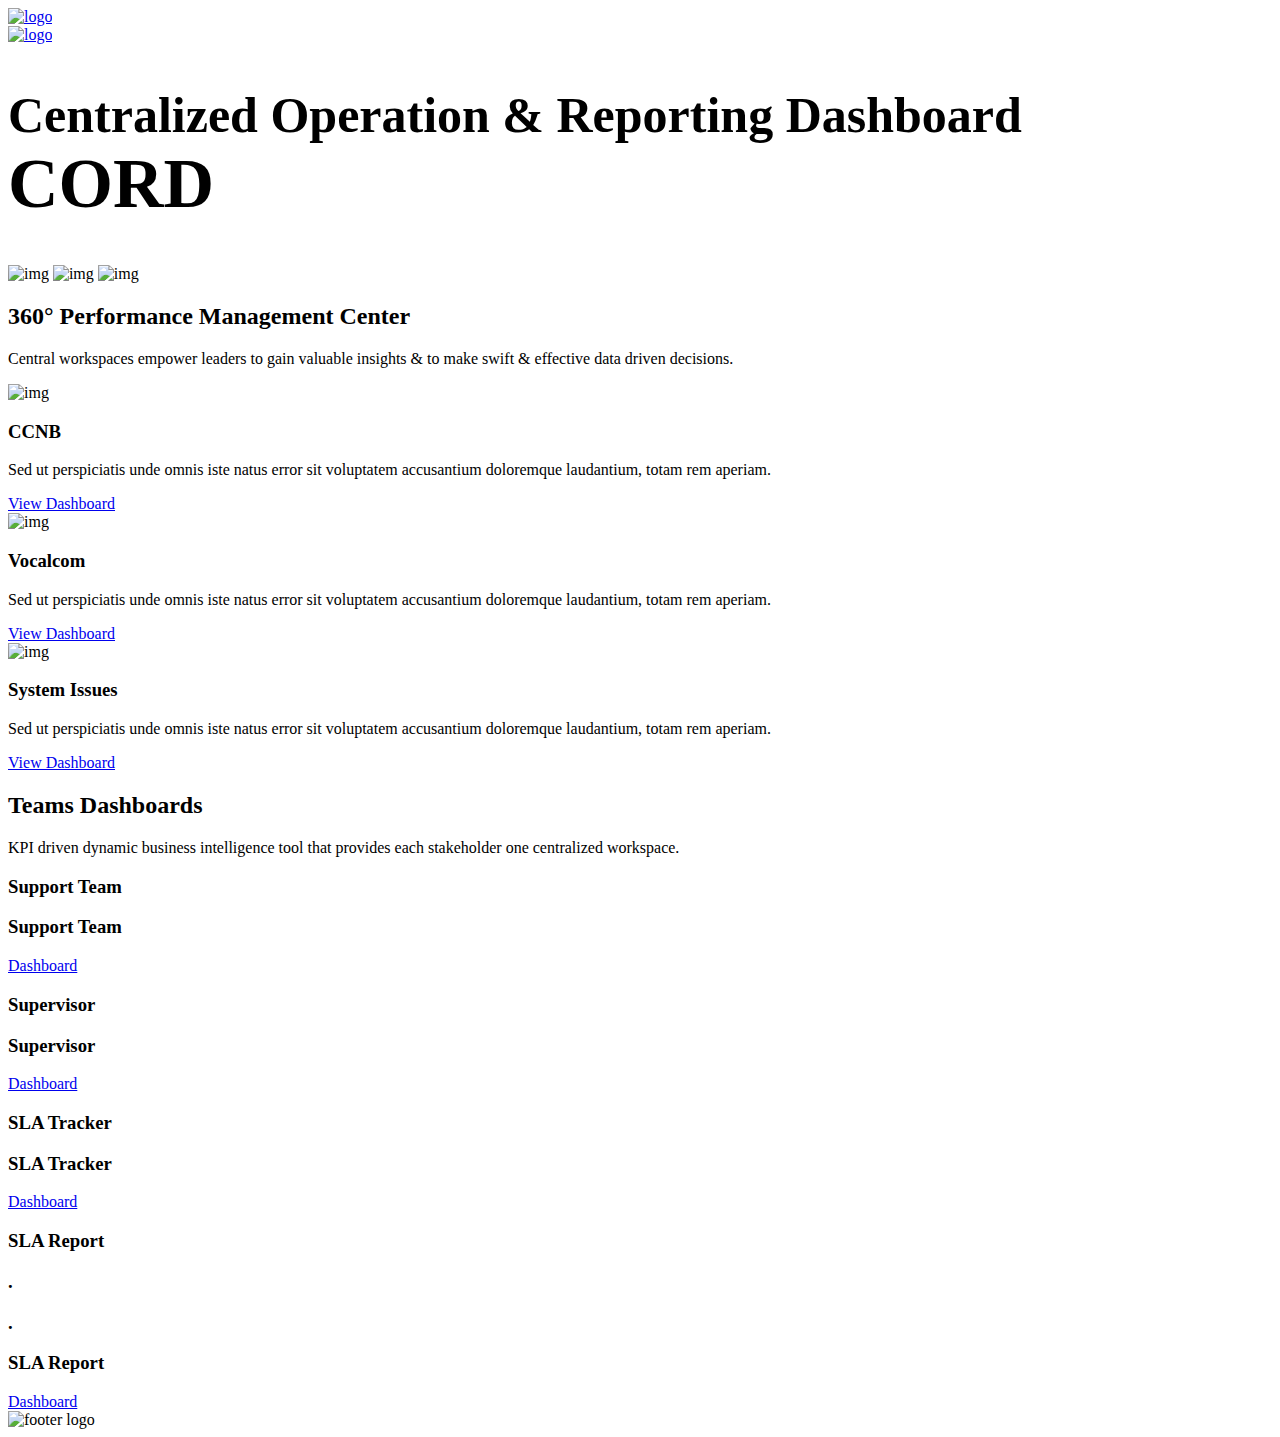
==== index.html @ 7fd16cd0 "Add files via upload" ====
<!DOCTYPE html>
<html lang="zxx">

<head>
	<meta charset="UTF-8">
	<title>Automated Reporting & Centralization</title>
	<!-- =================== META =================== -->
	<meta name="keywords" content="">
	<meta name="description" content="">
	<meta name="format-detection" content="telephone=no">
	<meta name="viewport" content="width=device-width, initial-scale=1, shrink-to-fit=no">
	<link rel="shortcut icon" href="assets/img/favicon.png">
	<!-- =================== STYLE =================== -->
	<link rel="stylesheet" href="assets/css/slick.min.css">
	<link rel="stylesheet" href="assets/css/bootstrap-grid.css">
	<link rel="stylesheet" href="assets/css/font-awesome.min.css">
	<link rel="stylesheet" href="assets/css/style.css">
</head>

<body id="home">
	<!--================ PRELOADER ================-->
	<div class="preloader-cover">
		<div id="cube-loader">
			<div class="caption">
				<div class="cube-loader">
					<div class="cube loader-1"></div>
					<div class="cube loader-2"></div>
					<div class="cube loader-4"></div>
					<div class="cube loader-3"></div>
				</div>
			</div>
		</div>
	</div>
	<!--============== PRELOADER END ==============-->

	<!-- ================= HEADER ================= -->
	<header class="header">
		<div>
			<div class="container">
				<div class="header-logo">
					<a href="index.html" class="logo"><img src="assets/img/taqa.png" alt="logo"></a>
				</div>
				<div class ="header-logo1">
					<a href="index.html" class="logo"><img src="assets/img/addcw.png" alt="logo"></a>
				</div>
			</div>
		</div>
	</header>
	<!-- =============== HEADER END =============== -->

	<!-- ============ S-CROSSFIT-SLIDER ============ -->
	<section class="s-crossfit-slider">
		<div class="crossfit-slider">
			<div class="crossfit-slide">
				<div class="crossfit-slider-effect effect-1">
					<div data-hover-only="true" class="scene">
						<span class="scene-item" data-depth="0.2" style="background-image: url(assets/img/effect-1.svg);"></span>
					</div>
				</div>
				<div class="crossfit-slider-effect effect-2">
					<div data-hover-only="true" class="scene">
						<span class="scene-item" data-depth="0.4" style="background-image: url(assets/img/effect-2.svg);"></span>
					</div>
				</div>
				<div class="crossfit-slide-bg">
					<video autoplay muted loop id="myVideo" style="position: absolute; display: block; overflow: hidden; height: auto; width: auto; z-index: 20; opacity: 1; visibility: inherit; background-size:cover; min-width:100%; min-height:100%;" >
  					<source src="assets/img/taqalarge.mp4" type="video/mp4">
					</video>
				</div>
				<div class="container">
					<div class="crossfit-slide-cover">
						<h2 class="title" style="font-size:50px;"></span>Centralized Operation & Reporting Dashboard<div style="font-size:70px;"><span>CORD</span></div></h2>
					</div>
				</div>

		</div>
	</section>
	<!-- ========== S-CROSSFIT-SLIDER END ========== -->

	<!-- ================ S-CROSSFIT ================ -->
	<section class="s-crossfit">
		<div class="container">
			<img src="assets/img/placeholder-all.png" data-src="assets/img/group-circle-2.svg" alt="img" class="crossfit-icon-1 rx-lazy">
			<img src="assets/img/placeholder-all.png" data-src="assets/img/line-red-1.svg" alt="img" class="crossfit-icon-2 rx-lazy">
			<img src="assets/img/placeholder-all.png" data-src="assets/img/tringle-about-top.svg" alt="img" class="crossfit-icon-3 rx-lazy">
			<h2 class="title-decor">360° Performance Management <span>Center</span></h2>
			<p class="slogan">Central workspaces empower leaders to gain valuable insights & to make swift & effective data driven decisions.</p>
			<div class="row">
				<div class="col-md-4 crossfit-col">
					<div class="crossfit-item">
						<img class="rx-lazy" style="width:40%;" src="assets/img/placeholder-all.png" data-src="assets/img/oracle.png" alt="img">
						<h3>CCNB</h3>
						<p>Sed ut perspiciatis unde omnis iste natus error sit voluptatem accusantium doloremque laudantium, totam rem aperiam.</p>
						<a class="btn" href="CcnbDashboard.html">View Dashboard</a>
					</div>
				</div>
				<div class="col-md-4 crossfit-col">
					<div class="crossfit-item">
						<img class="rx-lazy" style="width:35%;" src="assets/img/placeholder-all.png" data-src="assets/img/vocalcom.png" alt="img">
						<h3>Vocalcom</h3>
						<p>Sed ut perspiciatis unde omnis iste natus error sit voluptatem accusantium doloremque laudantium, totam rem aperiam.</p>
						<a class="btn" href="https://vcl-web.vocalcom.local/hermes_net_v5/Supervision/Login.aspx?Id_Admin=1&Culture_inf=en-US&Oid_User=PopVcCYK&Oid_Company=LAtEnAoK&Oid_Site=LAtEnAoK&Ws_Admin=https://vcl-0.%20web.vocalcom.local/hermes_net_v5/Admin/Web_Service/">View Dashboard</a>
					</div>
				</div>
				<div class="col-md-4 crossfit-col">
					<div class="crossfit-item">
						<img class="rx-lazy" style="width:30%"; src="assets/img/placeholder-all.png" data-src="assets/img/injazat.png" alt="img">
						<h3>System Issues</h3>
						<p>Sed ut perspiciatis unde omnis iste natus error sit voluptatem accusantium doloremque laudantium, totam rem aperiam.</p>
						<a class="btn" href="SystemIssue.html">View Dashboard</a>
					</div>
				</div>
			</div>

		</div>
	</section>
	<!-- ============== S-CROSSFIT END ============== -->

	<!-- ============== S-OUR-PROGRAMS ============== -->
	<section class="s-our-programs" style="background-image: url(assets/img/bg-programs.jpg);">
		<div class="mask"></div>
		<div class="our-programs-effect" style="background-image: url(assets/img/bg-programs.svg);"></div>
		<div class="container">
			<h2 class="title-decor">Teams <span>Dashboards</span></h2>
			<p class="slogan">KPI driven dynamic business intelligence tool that provides each stakeholder one centralized workspace.</p>
			<div class="row">
				<div class="col-sm-6 col-md-3 program-col">
					<div class="program-item">
						<div class="program-item-front" style="background-image: url(assets/img/support.jpg);">
							<div class="program-item-inner">
								<h3>Support Team</h3>
							</div>
						</div>
						<div class="program-item-back" style="background-image: url(assets/img/Support.jpg);">
							<div class="program-item-inner">
								<h3>Support Team</h3>
								<a href="SupportTeam.html" class="btn">Dashboard</a>
							</div>
						</div>
					</div>
				</div>
				<div class="col-sm-6 col-md-3 program-col">
					<div class="program-item">
						<div class="program-item-front" style="background-image: url(assets/img/Supervisor.jpg);">
							<div class="program-item-inner">
								<h3>Supervisor</h3>
							</div>
						</div>
						<div class="program-item-back" style="background-image: url(assets/img/Supervisor.jpg);">
							<div class="program-item-inner">
								<h3>Supervisor</h3>
								<a href="Supervisor.html" class="btn">Dashboard</a>
							</div>
						</div>
					</div>
				</div>
				<div class="col-sm-6 col-md-3 program-col">
					<div class="program-item">
						<div class="program-item-front" style="background-image: url(assets/img/sla_tracker.jpg);">
							<div class="program-item-inner">
								<h3>SLA Tracker</h3>
							</div>
						</div>
						<div class="program-item-back" style="background-image: url(assets/img/sla_tracker.jpg);">
							<div class="program-item-inner">
								<h3>SLA Tracker</h3>
								<a href="SLA-Tracker.html" class="btn">Dashboard</a>
							</div>
						</div>
					</div>
				</div>
				<div class="col-sm-6 col-md-3 program-col">
					<div class="program-item">
						<div class="program-item-front" style="background-image: url(assets/img/adgov.jpg);">
							<div class="program-item-inner">
								<h3>SLA Report</h3>
							</div>
						</div>
						<div class="program-item-back" style="background-image: url(assets/img/adgov.jpg);">
							<div class="program-item-inner">
								<p>
								<h3>.<p>.<p>SLA Report</h3>
								<a href="SLA-Report.html" class="btn">Dashboard</a>
							</div>
						</div>
					</div>
				</div>
			</div>
		</div>
	</section>
	<!-- ============ S-OUR-PROGRAMS END ============ -->


	<!-- ============ S-CROSSFIT-BANNER ============ -->
	<!--
	<section class="s-crossfit-banner">
		<div class="crossfit-banner-left" style="background-image: url(assets/img/crossmax-2.jpg);"></div>
		<div class="crossfit-banner-right">
			<div class="text-top">open</div>
			<h2>crossmax</h2>
			<div class="text-bottom">free open <a href="program.html">training</a></div>
		</div>
	</section>
-->
	<!-- ========== S-CROSSFIT-BANNER END ========== -->






	<!-- ================== FOOTER ================== -->
	<footer>
	<div>
	<img src="assets/img/footer.png" alt="footer logo">
	<!-- ================ FOOTER END ================ -->

	<!--=================== TO TOP ===================-->
	<a class="to-top" href="#home">
		<i class="fa fa-chevron-up" aria-hidden="true"></i>
	</a>
	</div>
	</footer>
	<!--================= TO TOP END =================-->
	<!--=================== SCRIPT	===================-->
	<script src="assets/js/jquery-2.2.4.min.js"></script>
	<script src="assets/js/slick.min.js"></script>
	<script src="assets/js/rx-lazy.js"></script>
	<script src="assets/js/parallax.min.js"></script>
	<script src="assets/js/scripts.js"></script>
</body>

</html>
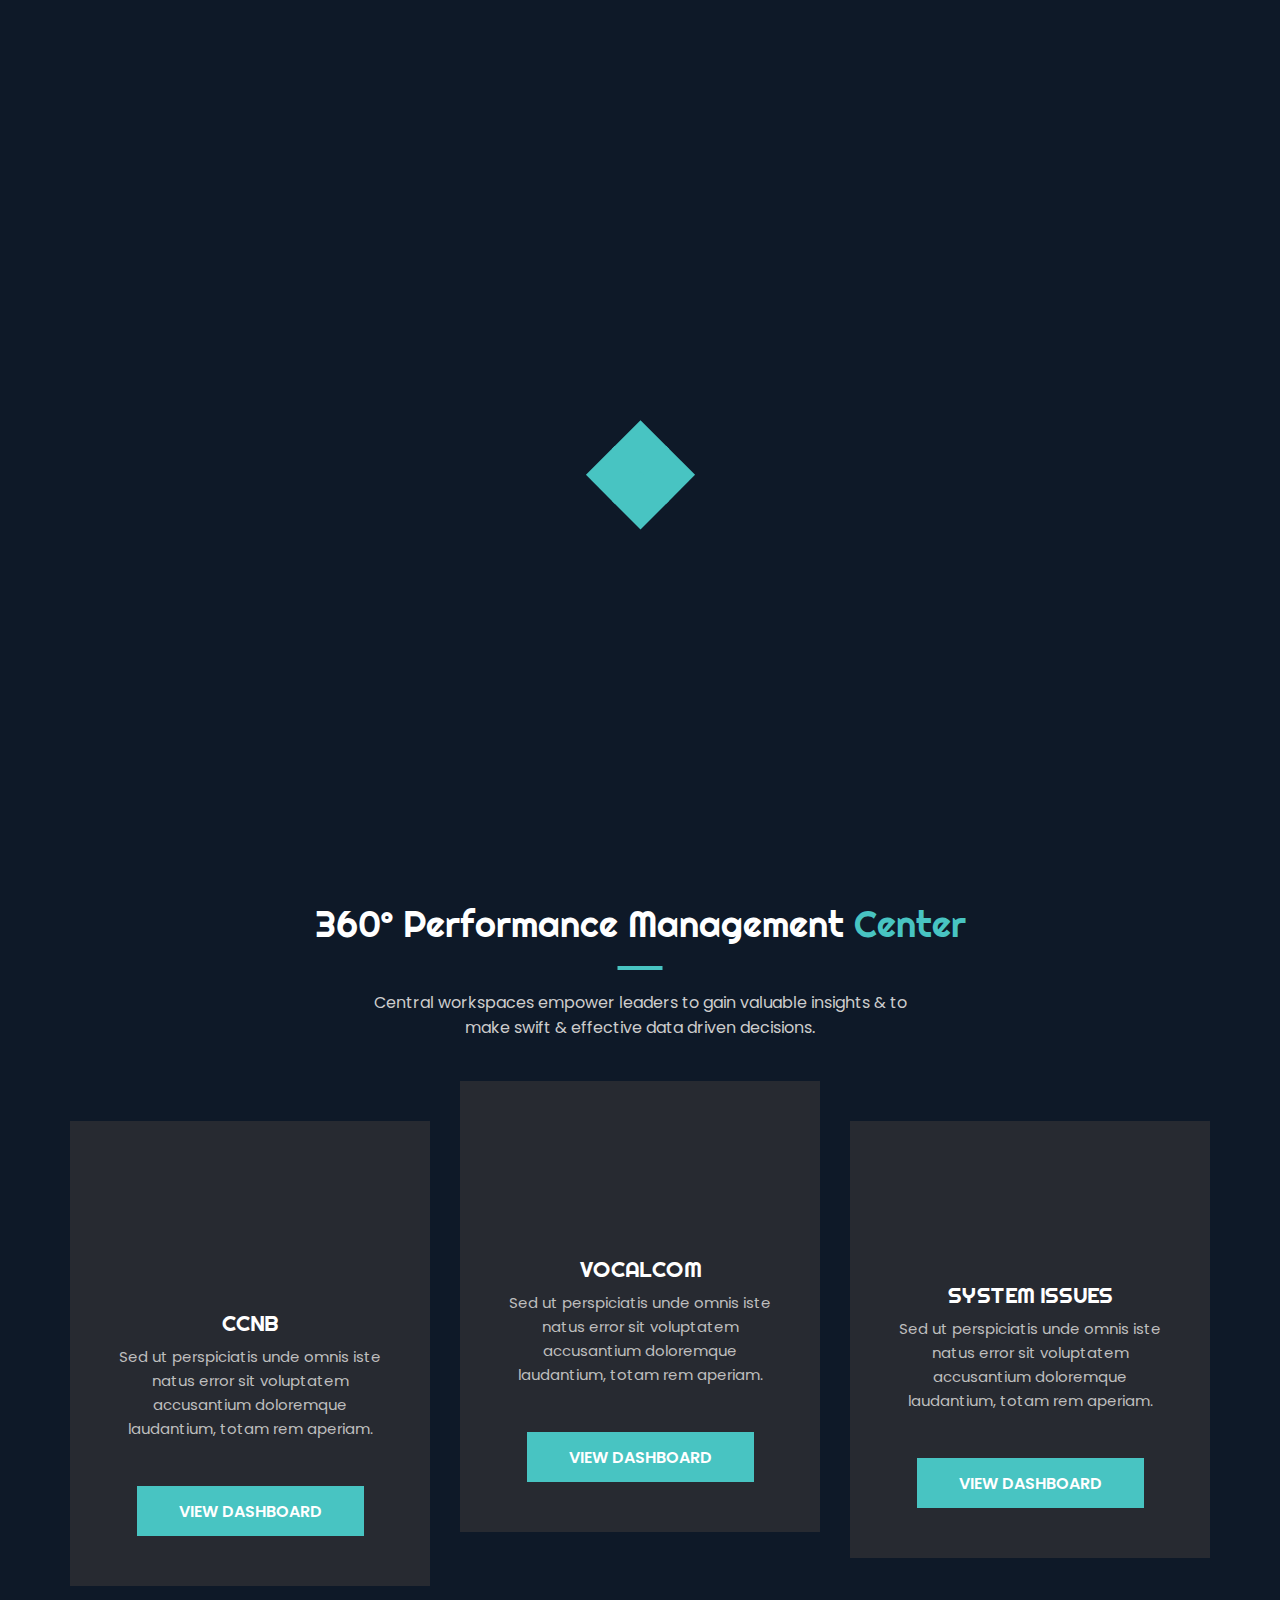
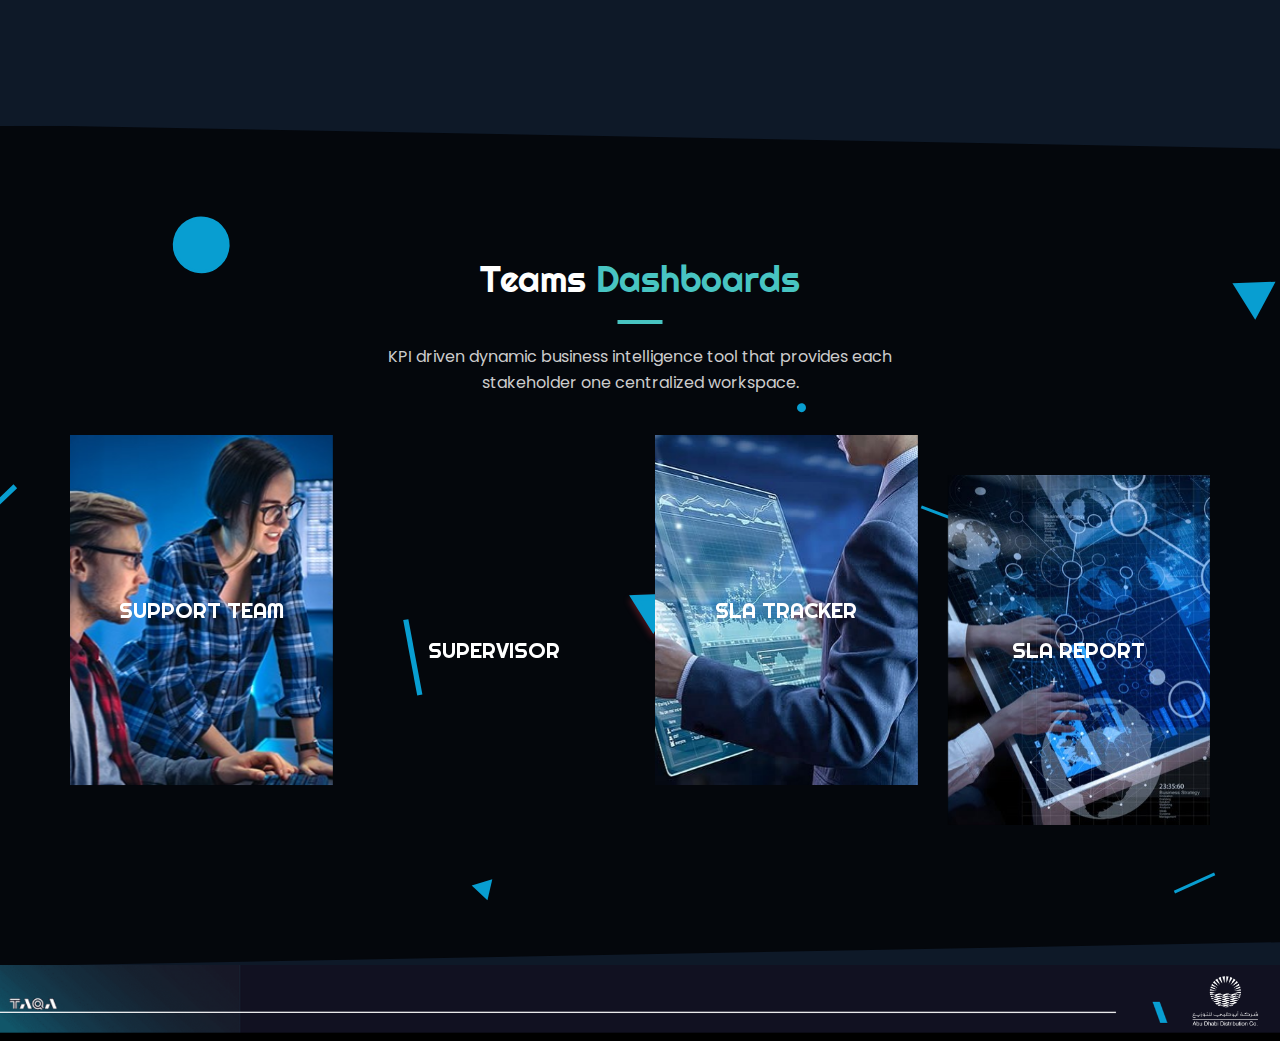
==== commit 6f1425df: "Add files via upload" ====
--- a/index.html
+++ b/index.html
@@ -64,7 +64,7 @@
 				</div>
 				<div class="crossfit-slide-bg">
 					<video autoplay muted loop id="myVideo" style="position: absolute; display: block; overflow: hidden; height: auto; width: auto; z-index: 20; opacity: 1; visibility: inherit; background-size:cover; min-width:100%; min-height:100%;" >
-  					<source src="assets/img/taqalarge.mp4" type="video/mp4">
+  					<source src="https://vod-progressive.akamaized.net/exp=1678746540~acl=%2Fvimeo-prod-skyfire-std-us%2F01%2F2853%2F26%2F664265805%2F3055468352.mp4~hmac=d6cc7998c5f3a683f48f575bb538d89ecae5fdf9896f3114e19737d4cc2f5351/vimeo-prod-skyfire-std-us/01/2853/26/664265805/3055468352.mp4" type="video/mp4">
 					</video>
 				</div>
 				<div class="container">
--- a/assets/css/style.css
+++ b/assets/css/style.css
@@ -0,0 +1,4637 @@
+@charset "UTF-8";
+/*----------------------------------------------------------
+Main Stylesheet
+Theme: Fitmax
+Author: Rovadex
+Version: 1.0
+
+	01) NORMALIZE
+	02) STRUCTURE
+	03) TYPOGRAPHY
+	04) HEADER
+	05) FORMS
+	06) FOOTER
+	07) CONTENT STYLE
+-----------------------------------------------------------*/
+/*----------------------- STRUCTURE -----------------------*/
+/*----------------------- NORMALIZE -----------------------*/
+/*-------------------- RESETE STYLES --------------------*/
+@import url("https://fonts.googleapis.com/css?family=Poppins:300,400,400i,500,600,700&amp;display=swap");
+@import url("https://fonts.googleapis.com/css?family=Righteous&amp;display=swap");
+html, body, div, span, applet, object, iframe, h1, h2, h3, h4, h5, h6, p, blockquote, pre, a, abbr, acronym, address, big, cite, code, del, dfn, em, img, ins, kbd, q, s, samp, small, strike, strong, sub, sup, tt, var, b, u, i, center, dl, dt, dd, ol, ul, li, fieldset, form, label, legend, table, caption, tbody, tfoot, thead, tr, th, td, article, aside, canvas, details, embed, figure, figcaption, footer, header, hgroup, menu, nav, output, ruby, section, summary, time, mark, audio, video {
+  margin: 0;
+  padding: 0;
+  border: 0;
+  font-size: 100%;
+  vertical-align: baseline; }
+
+html {
+  line-height: 1; }
+
+ol, ul {
+  list-style: none; }
+
+table {
+  border-collapse: collapse;
+  border-spacing: 0; }
+
+th, td {
+  text-align: left;
+  font-weight: normal;
+  vertical-align: middle; }
+
+a img {
+  border: none; }
+
+article, aside, details, figcaption, figure, footer, header, hgroup, main, menu, nav, section, summary {
+  display: block; }
+
+strong, b {
+  font-weight: bold; }
+
+html {
+  -webkit-text-size-adjust: 100%;
+  -ms-text-size-adjust: 100%; }
+
+* {
+  box-sizing: border-box;
+  outline: none !important;
+  -webkit-tap-highlight-color: rgba(0, 0, 0, 0); }
+
+*:before, *:after {
+  box-sizing: border-box; }
+
+/*----------------------- TYPOGRAPHY -----------------------*/
+/*-------------------- FONTS --------------------*/
+/*-------------------- DEFAULT STYLES --------------------*/
+*::selection {
+  background: rgba(0, 0, 0, 0.3);
+  color: #fff; }
+
+body {
+  color: #fff;
+  line-height: 1.6;
+  font-size: 16px;
+  font-family: "Poppins", sans-serif;
+  min-width: 320px;
+  position: relative;
+  overflow-x: hidden;
+  color: #fff;
+  background-color: #0e1928;
+  font-weight: 400; }
+  @media (max-width: 1199px) {
+    body {
+      font-size: 14px; } }
+  body.page-loaded.no-scroll {
+    overflow: hidden; }
+
+.page-fitness {
+  color: #959595;
+  background-color: #fff; }
+  .page-fitness .title-decor {
+    color: #000;
+    padding-bottom: 12px; }
+    .page-fitness .title-decor span {
+      display: block;
+      margin-top: -3px; }
+  .page-fitness .slogan {
+    color: #8c8c8c; }
+
+.container {
+  position: relative; }
+
+img {
+  max-width: 100%; }
+
+a {
+  color: #fff;
+  text-decoration: none;
+  transition: .25s ease-in; }
+  a:hover {
+    color: #48c4c2; }
+
+h1, h2, h3, h4, h5, h6 {
+  font-family: "Righteous", sans-serif;
+  line-height: 1.4;
+  font-weight: 400; }
+
+h1 {
+  font-size: 46px; }
+  @media (max-width: 1199px) {
+    h1 {
+      font-size: 32px; } }
+
+h2 {
+  font-size: 36px; }
+  @media (max-width: 1199px) {
+    h2 {
+      font-size: 30px; } }
+
+h3 {
+  font-size: 24px; }
+  @media (max-width: 1366px) {
+    h3 {
+      font-size: 22px; } }
+  @media (max-width: 1199px) {
+    h3 {
+      font-size: 20px; } }
+
+h4 {
+  font-size: 18px; }
+
+h5 {
+  font-size: 16px; }
+
+h6 {
+  font-size: 14px; }
+
+.title-decor {
+  position: relative;
+  text-align: center;
+  padding-bottom: 20px;
+  margin-bottom: 20px; }
+  .title-decor span {
+    color: #48c4c2; }
+  .title-decor:before {
+    content: '';
+    position: absolute;
+    bottom: 0;
+    left: 50%;
+    transform: translateX(-50%);
+    width: 45px;
+    height: 4px;
+    background-color: #48c4c2; }
+
+.slogan {
+  text-align: center;
+  max-width: 560px;
+  margin: 0 auto 40px;
+  color: #ccc; }
+
+.section-title-bg {
+  color: #f7f7f7;
+  font-size: 288px;
+  text-transform: uppercase;
+  line-height: .8;
+  position: absolute;
+  left: 50%;
+  max-width: 100%;
+  top: 0;
+  transform: translateX(-50%);
+  font-weight: 700;
+  overflow: hidden;
+  white-space: nowrap;
+  font-family: "Righteous", sans-serif;
+  text-align: center;
+  pointer-events: none; }
+
+/*-------------------- RX Lazy Load Script ------------------------*/
+.rx-lazy_item {
+  opacity: 1;
+  transition: opacity 700ms ease-in-out; }
+
+.rx-lazy_hidden {
+  visibility: hidden;
+  opacity: 0; }
+
+/*------------------------- HEADER -------------------------*/
+/*-------------------- PRELOADER --------------------*/
+body {
+  overflow: hidden; }
+
+body.page-loaded {
+  overflow: auto;
+  overflow-x: hidden; }
+  body.page-loaded .preloader-cover {
+    transition: 0.8s cubic-bezier(0.65, 0.05, 0.36, 1) 0.3s;
+    opacity: 0;
+    pointer-events: none; }
+
+.preloader-cover {
+  z-index: 9999999;
+  position: fixed;
+  top: 0;
+  left: 0;
+  width: 100%;
+  height: 100%;
+  background-color: #0e1928;
+  opacity: 1; }
+
+#cube-loader {
+  align-items: center;
+  display: flex;
+  height: 100%;
+  width: 100%;
+  position: fixed; }
+
+#cube-loader .caption {
+  margin: 0 auto; }
+
+#cube-loader .cube-loader {
+  width: 73px;
+  height: 73px;
+  margin: 0 auto;
+  margin-top: 49px;
+  position: relative;
+  transform: rotateZ(45deg); }
+
+#cube-loader .cube-loader .cube {
+  position: relative;
+  transform: rotateZ(45deg);
+  width: 50%;
+  height: 50%;
+  float: left;
+  transform: scale(1.1); }
+
+#cube-loader .cube-loader .cube:before {
+  content: "";
+  position: absolute;
+  top: 0;
+  left: 0;
+  width: 100%;
+  height: 100%;
+  background-color: #48c4c2;
+  animation: cube-loader 2.76s infinite linear both;
+  transform-origin: 100% 100%; }
+
+#cube-loader .cube-loader .loader-2 {
+  transform: scale(1.1) rotateZ(90deg); }
+
+#cube-loader .cube-loader .loader-3 {
+  transform: scale(1.1) rotateZ(180deg); }
+
+#cube-loader .cube-loader .loader-4 {
+  transform: scale(1.1) rotateZ(270deg); }
+
+#cube-loader .cube-loader .loader-2:before {
+  animation-delay: 0.35s; }
+
+#cube-loader .cube-loader .loader-3:before {
+  animation-delay: 0.69s; }
+
+#cube-loader .cube-loader .loader-4:before {
+  animation-delay: 1.04s; }
+
+.website-loading {
+  overflow-y: scroll; }
+  .website-loading .site {
+    overflow: hidden;
+    height: 1vh; }
+
+@keyframes cube-loader {
+  0%, 10% {
+    transform: perspective(136px) rotateX(-180deg);
+    opacity: 0; }
+  25%, 75% {
+    transform: perspective(136px) rotateX(0deg);
+    opacity: 1; }
+  90%, 100% {
+    transform: perspective(136px) rotateY(180deg);
+    opacity: 0; } }
+/*-------------------- MENU --------------------*/
+header {
+  min-height: 50px;
+  position: relative;
+  width: 100%;
+  z-index: 5; }
+
+.nav-menu {
+  width: 100%;
+  padding: 60px 0 30px;
+  height: 100vh;
+  left: -100%;
+  opacity: 0;
+  top: 0;
+  z-index: 3;
+  background-color: #0e1928;
+  position: absolute;
+  transition: 0.3s cubic-bezier(0.215, 0.61, 0.355, 1); }
+  .nav-menu.active {
+    left: 0;
+    opacity: 1;
+    transition-delay: .2s; }
+
+header:before {
+  content: '';
+  position: absolute;
+  top: 0;
+  left: -100%;
+  width: 100%;
+  height: 100vh;
+  background-color: #48c4c2;
+  transition: none;
+  z-index: 1; }
+header:after {
+  content: '';
+  position: absolute;
+  top: 0;
+  left: -100%;
+  width: 100%;
+  height: 100vh;
+  background-color: #65141b;
+  transition: none;
+  z-index: 2; }
+
+.no-scroll header:before {
+  left: 0;
+  transition: 0.2s cubic-bezier(0.215, 0.61, 0.355, 1); }
+.no-scroll header:after {
+  left: 0;
+  transition: 0.2s cubic-bezier(0.215, 0.61, 0.355, 1) 0.1s; }
+
+.nav-list > li {
+  border: none; }
+  .nav-list > li > a {
+    font-size: 14px;
+    line-height: 30px;
+    padding: 0 15px; }
+
+.nav-list {
+  overflow: hidden;
+  overflow-y: auto;
+  max-height: 100%; }
+  .nav-list li {
+    display: block;
+    position: relative; }
+    .nav-list li a {
+      position: relative;
+      text-transform: uppercase;
+      text-decoration: none;
+      display: flex;
+      justify-content: space-between;
+      align-items: center;
+      font-family: "Righteous", sans-serif;
+      transition: all 0.3s ease;
+      color: #fff; }
+      .nav-list li a:hover {
+        color: #48c4c2; }
+      .nav-list li a i {
+        margin-left: 5px; }
+    .nav-list li.menu-active a {
+      color: #48c4c2; }
+      .nav-list li.menu-active a i {
+        color: #48c4c2; }
+    .nav-list li.dropdown ul {
+      min-width: 100%;
+      background: #272a31;
+      box-shadow: 0px 0px 10px rgba(0, 0, 0, 0.15);
+      display: none;
+      padding-top: 8px;
+      padding-bottom: 8px;
+      padding-left: 0 !important;
+      padding-right: 0 !important; }
+      .nav-list li.dropdown ul li {
+        text-align: left; }
+        .nav-list li.dropdown ul li a {
+          font-size: 12px;
+          padding: 5px 15px 5px 25px; }
+          .nav-list li.dropdown ul li a:hover {
+            color: #48c4c2; }
+        .nav-list li.dropdown ul li.active a {
+          color: #48c4c2; }
+
+@media (min-width: 768px) {
+  .nav-menu {
+    margin-top: 0;
+    display: block !important;
+    width: auto !important;
+    position: relative;
+    left: auto;
+    top: auto;
+    background-color: transparent;
+    z-index: 0;
+    height: auto;
+    opacity: 1;
+    padding: 0; }
+
+  .nav-list {
+    display: flex;
+    align-items: center;
+    justify-content: center;
+    overflow: visible;
+    max-height: none; }
+    .nav-list > li {
+      border-right: 1px solid #474747; }
+      .nav-list > li:last-child {
+        border: none; }
+      .nav-list > li > a {
+        padding: 0 17px;
+        line-height: 18px; }
+      .nav-list > li.dropdown ul {
+        display: block !important;
+        left: 0;
+        position: absolute;
+        top: 100%;
+        margin-top: 24px;
+        min-width: 200px;
+        transition: all 0.3s ease-in;
+        opacity: 0;
+        pointer-events: none;
+        transform: translateY(30px); }
+        .nav-list > li.dropdown ul li a {
+          padding: 5px 15px; }
+      .nav-list > li.dropdown.active ul {
+        pointer-events: auto;
+        transition-timing-function: ease-out;
+        opacity: 1;
+        transform: translateY(0px); } }
+.nav-btn {
+  display: block;
+  height: 50px;
+  position: absolute;
+  right: 0;
+  top: 0;
+  width: 60px;
+  padding: 10px 15px;
+  display: block;
+  z-index: 4;
+  overflow: hidden; }
+  .nav-btn span {
+    background-color: #fff;
+    height: 2px;
+    width: 100%;
+    display: block;
+    margin: 6px 0;
+    position: relative;
+    transition: all 0.4s ease, visibility 0.1s ease; }
+
+@media (min-width: 768px) {
+  .nav-btn {
+    display: none; } }
+.nav-btn:hover span:nth-child(2) {
+  margin-left: -8px; }
+
+.nav-btn.active span {
+  height: 2px;
+  transform-origin: 0; }
+
+.nav-btn.active span:first-child {
+  top: -3px;
+  right: -6px;
+  transform: rotate(45deg); }
+
+.nav-btn.active span:last-child {
+  right: -6px;
+  top: 2px;
+  transform: rotate(-45deg); }
+
+.nav-btn.active span:nth-child(2) {
+  visibility: hidden; }
+
+.header-menu {
+  padding-bottom: 24px; }
+
+.header-logo {
+  float: left;
+  border-top: none;
+  padding: 40px 0 0;
+}
+
+.header-logo1 {
+  text-align: right;
+  padding: 5px 0 0;
+  }
+
+/*-------------------- TOP PANEL --------------------*/
+.top-panel {
+  padding: 5px 0; }
+  .top-panel .container {
+    display: flex;
+    justify-content: space-between;
+    align-items: center; }
+
+.header-right,
+.header-left {
+  width: calc(50% - 15px); }
+
+.header-right {
+  display: flex;
+  align-items: center;
+  justify-content: flex-end; }
+  .header-right .search-form {
+    margin-right: 38px;
+    position: relative;
+    display: flex;
+    justify-content: flex-end; }
+    .header-right .search-form__field {
+      padding-right: 0;
+      padding-left: 10px;
+      width: 60px;
+      height: 40px;
+      border: none;
+      border-bottom: 1px solid #48c4c2;
+      background-color: transparent;
+      border-color: transparent;
+      font-family: 'Righteous';
+      color: #fff;
+      transition: .4s ease;
+      position: absolute;
+      z-index: 1;
+      right: 40px;
+      font-size: 12px;
+      background-color: #0e1928; }
+      .header-right .search-form__field:focus {
+        width: 270px;
+        border-color: transparent;
+        border-bottom-color: #48c4c2; }
+    .header-right .search-form__submit {
+      padding: 5px;
+      font-size: 14px;
+      width: 40px;
+      height: 40px;
+      background-color: transparent;
+      color: #48c4c2;
+      position: relative;
+      z-index: 2;
+      border: none; }
+      .header-right .search-form__submit:hover {
+        background-color: #48c4c2;
+        color: #fff; }
+
+.header-cont {
+  display: flex;
+  align-items: center; }
+  .header-cont li {
+    display: flex;
+    align-items: center;
+    margin-right: 47px;
+    font-size: 12px;
+    font-family: "Righteous", sans-serif; }
+    .header-cont li:last-child {
+      margin-right: 0; }
+    .header-cont li i {
+      margin-right: 15px;
+      font-size: 14px;
+      color: #48c4c2; }
+
+/*--------------------- HEADER-FITNESS ---------------------*/
+.header-fitness {
+  background-color: #000; }
+  .header-fitness .top-panel {
+    padding: 10px 0; }
+    .header-fitness .top-panel .container {
+      display: block; }
+  .header-fitness .top-panel-row > div {
+    display: flex;
+    align-items: center; }
+  .header-fitness .top-panel-row .header-cont {
+    color: #9f9f9f; }
+    .header-fitness .top-panel-row .header-cont a {
+      color: #9f9f9f; }
+      .header-fitness .top-panel-row .header-cont a:hover {
+        color: #48c4c2; }
+  .header-fitness .top-panel-center {
+    justify-content: center; }
+  .header-fitness .top-panel-right {
+    justify-content: flex-end; }
+  .header-fitness .header-menu {
+    padding-bottom: 0; }
+    .header-fitness .header-menu .container {
+      display: flex;
+      justify-content: space-between;
+      align-items: center;
+      padding-top: 19px;
+      padding-bottom: 11px; }
+      .header-fitness .header-menu .container:before {
+        content: '';
+        position: absolute;
+        top: 0;
+        left: 50%;
+        height: 1px;
+        width: calc(100% - 30px);
+        transform: translateX(-50%);
+        background-color: #474747; }
+    .header-fitness .header-menu .header-logo {
+      border: none;
+      padding: 0;
+      margin-top: 0; }
+  .header-fitness .nav-list > li {
+    margin-left: 32px;
+    border: none; }
+    .header-fitness .nav-list > li:first-child {
+      margin-left: 0; }
+    .header-fitness .nav-list > li.dropdown ul {
+      margin-top: 24px; }
+    .header-fitness .nav-list > li > a {
+      padding: 0; }
+
+/*---------------------- HEADER TITLE ----------------------*/
+.s-header-title {
+  background-position: top center;
+  background-repeat: no-repeat;
+  background-size: cover;
+  background-color: #403e4b; }
+  .s-header-title .container {
+    min-height: 260px;
+    padding: 50px 15px;
+    display: flex;
+    align-items: center; }
+  .s-header-title .title {
+    width: 60%;
+    text-transform: uppercase; }
+
+/*----------------------- BREADCRAMBS -----------------------*/
+.breadcrambs {
+  width: 40%;
+  display: flex;
+  align-items: center;
+  justify-content: flex-end;
+  white-space: nowrap;
+  overflow: hidden;
+  font-size: 18px; }
+  .breadcrambs li {
+    margin-right: 10px; }
+    .breadcrambs li:after {
+      content: '/';
+      margin-left: 10px; }
+    .breadcrambs li:last-child {
+      margin-right: 0; }
+      .breadcrambs li:last-child:after {
+        display: none; }
+
+@media (max-width: 1366px) {
+  .s-header-title .container {
+    min-height: 230px; }
+
+  .breadcrambs {
+    font-size: 16px; } }
+@media (max-width: 1199px) {
+  .header-fitness .nav-list > li {
+    margin-left: 20px; }
+
+  .header-cont li {
+    margin-right: 40px; }
+    .header-cont li i {
+      margin-right: 10px; }
+
+  .header-right .search-form {
+    margin-right: 30px; }
+    .header-right .search-form__field:focus {
+      width: 240px; }
+
+  .header-menu {
+    padding-bottom: 18px; }
+
+  .nav-list > li.dropdown ul {
+    margin-top: 18px; }
+
+  .s-header-title .container {
+    min-height: 180px;
+    padding: 40px 15px; } }
+@media (max-width: 991px) {
+  .header-right {
+    width: calc(40% - 15px); }
+
+  .header-left {
+    width: calc(60% - 15px); }
+
+  .header-cont li {
+    margin-right: 20px; }
+
+  .s-header-title .container {
+    min-height: 150px;
+    padding: 30px 15px; }
+
+  .header-fitness .header-menu .container:before,
+  .header-fitness .top-panel {
+    display: none; }
+
+  .header-fitness .header-menu .container {
+    padding-top: 15px;
+    padding-bottom: 9px; } }
+@media (max-width: 767px) {
+  .s-header-title .title {
+    font-size: 28px; }
+
+  .breadcrambs {
+    font-size: 14px; }
+
+  header {
+    display: flex;
+    flex-direction: column-reverse; }
+
+  .header-menu {
+    padding-bottom: 0; }
+
+  .header-left {
+    width: 100%; }
+
+  .header-right {
+    display: none; }
+
+  .header-cont {
+    flex-direction: column; }
+
+  .header-cont li {
+    margin-right: 0;
+    margin-bottom: 5px; }
+    .header-cont li:last-child {
+      margin-bottom: 0; }
+
+  .top-panel {
+    display: none; }
+
+  .nav-menu {
+    overflow: hidden; }
+    .nav-menu .nav-list {
+      transform: translateX(-30px);
+      opacity: 0;
+      transition: .4s ease; }
+    .nav-menu.active .nav-list {
+      transition-delay: .4s;
+      transform: translateX(0);
+      opacity: 1; }
+
+  .nav-list > li {
+    margin-bottom: 5px; }
+    .nav-list > li.dropdown ul {
+      margin-top: 0; }
+    .nav-list > li > a {
+      font-size: 18px;
+      line-height: 34px; } }
+@media (max-width: 575px) {
+  .s-header-title .container {
+    flex-direction: column;
+    align-items: center;
+    justify-content: center;
+    text-align: center; }
+
+  .breadcrambs {
+    width: 100%;
+    justify-content: center;
+    font-size: 12px;
+    margin-top: 10px; } }
+/*-------------------------- FORMS --------------------------*/
+button, input[type="button"], input[type="submit"] {
+  -webkit-appearance: button;
+  cursor: pointer;
+  font-family: "Poppins", sans-serif;
+  transition: .25s ease-in; }
+
+button[disabled], html input[disabled] {
+  cursor: default; }
+
+button::-moz-focus-inner, input::-moz-focus-inner {
+  padding: 0;
+  border: 0; }
+
+input[type="text"],
+input[type="tel"],
+input[type="email"],
+input[type="password"],
+input[type="search"],
+textarea {
+  display: block;
+  width: 100%;
+  height: 44px;
+  padding: 0 10px;
+  font-family: "Poppins", sans-serif;
+  background-color: #272a31;
+  border: 2px solid transparent;
+  border-bottom-color: #48c4c2;
+  color: #fff;
+  font-weight: 400;
+  transition: .25s ease-in; }
+  input[type="text"]:focus,
+  input[type="tel"]:focus,
+  input[type="email"]:focus,
+  input[type="password"]:focus,
+  input[type="search"]:focus,
+  textarea:focus {
+    border-color: #fcbd56; }
+
+textarea {
+  padding-top: 10px;
+  resize: none;
+  height: 184px; }
+
+input::-moz-placeholder {
+  color: #fff; }
+
+input::-webkit-input-placeholder {
+  color: #fff; }
+
+input:-ms-input-placeholder {
+  color: #fff; }
+
+input::-ms-input-placeholder {
+  color: #fff; }
+
+input::placeholder {
+  color: #fff; }
+
+textarea::-moz-placeholder {
+  color: #fff; }
+
+textarea::-webkit-input-placeholder {
+  color: #fff; }
+
+textarea:-ms-input-placeholder {
+  color: #fff; }
+
+textarea::-ms-input-placeholder {
+  color: #fff; }
+
+textarea::placeholder {
+  color: #fff; }
+
+/*-------------- SEARCH FORM AND SUBSCRIBE FORM --------------*/
+.search-form,
+.subscribe-form {
+  position: relative;
+  display: flex;
+  justify-content: space-between; }
+  .search-form .inp-form,
+  .subscribe-form .inp-form {
+    display: block;
+    width: calc(100% - 49px);
+    background-color: #fff;
+    border-radius: 30px 0 0 30px;
+    border: none;
+    background-color: #fff;
+    color: #000;
+    height: 40px;
+    font-size: 14px;
+    padding: 0 20px; }
+  .search-form .btn-form,
+  .subscribe-form .btn-form {
+    border-radius: 0 30px 30px 0;
+    width: 49px;
+    height: 40px;
+    text-align: center;
+    color: #fff;
+    border: 2px solid #48c4c2;
+    flex: 0 0 auto;
+    background-color: #48c4c2;
+    font-size: 14px; }
+    .search-form .btn-form:hover,
+    .subscribe-form .btn-form:hover {
+      background-color: transparent;
+      color: #48c4c2; }
+  .search-form .inp-form::-moz-placeholder,
+  .subscribe-form .inp-form::-moz-placeholder {
+    color: #919191; }
+  .search-form .inp-form::-webkit-input-placeholder,
+  .subscribe-form .inp-form::-webkit-input-placeholder {
+    color: #919191; }
+  .search-form .inp-form:-ms-input-placeholder,
+  .subscribe-form .inp-form:-ms-input-placeholder {
+    color: #919191; }
+  .search-form .inp-form::-ms-input-placeholder,
+  .subscribe-form .inp-form::-ms-input-placeholder {
+    color: #919191; }
+  .search-form .inp-form::placeholder,
+  .subscribe-form .inp-form::placeholder {
+    color: #919191; }
+
+.form-cover label {
+  display: block;
+  font-size: 14px;
+  margin-bottom: 8px;
+  font-weight: 500; }
+.form-cover li {
+  margin-bottom: 19px; }
+
+.btn-form-cover {
+  text-align: right; }
+
+.checkbox-wrap {
+  margin-bottom: 30px;
+  margin-top: 30px;
+  font-size: 14px; }
+
+.checkbox-cover {
+  position: relative;
+  display: inline-block; }
+
+.checkbox-cover p {
+  position: relative;
+  padding-left: 44px;
+  color: #bebebe;
+  font-family: "Poppins", sans-serif; }
+
+.checkbox-cover p:before {
+  content: '';
+  display: inline-block;
+  border: 1px solid #48c4c2;
+  width: 26px;
+  height: 26px;
+  line-height: 24px;
+  font-family: "FontAwesome";
+  font-size: 14px;
+  position: absolute;
+  top: -2px;
+  left: 0;
+  text-align: center;
+  color: #48c4c2;
+  border-radius: 5px; }
+
+.checkbox-cover input {
+  position: absolute;
+  top: 0;
+  left: 0;
+  width: 100%;
+  height: 100%;
+  z-index: 1;
+  opacity: 0;
+  margin: 0; }
+
+.checkbox-cover input:checked + p:before {
+  content: '\f00c';
+  background-color: #48c4c2;
+  color: #fff; }
+
+#success_page {
+  color: #fff; }
+
+#success_page h3 {
+  color: #fcbd56;
+  margin-bottom: 5px; }
+
+#message {
+  position: absolute;
+  left: 0;
+  width: 100%;
+  top: 100%;
+  text-align: left;
+  color: #fff;
+  margin: 15px 0;
+  padding: 0 15px; }
+
+#message .error_message {
+  color: #48c4c2;
+  font-weight: 500;
+  font-size: 18px; }
+
+/*-------------------------- FOOTER --------------------------*/
+/*--------------------- FOOTER ---------------------*/
+footer {
+  background-color: #000;
+  position: relative;
+  z-index: 6; }
+  footer .social-list li {
+    margin-right: 18px; }
+
+.footer-item-logo .logo-footer {
+  display: inline-block;
+  margin-bottom: 16px; }
+.footer-item-logo p {
+  margin-bottom: 34px;
+  max-width: 200px;
+  font-size: 14px; }
+
+.footer-item {
+  padding-top: 7px; }
+  .footer-item h3 {
+    margin-bottom: 19px; }
+
+.footer-link li {
+  margin-bottom: 10px; }
+  .footer-link li:last-child {
+    margin-bottom: 0; }
+
+.footer-cont li {
+  margin-bottom: 10px; }
+.footer-cont i {
+  font-size: 18px;
+  width: 18px;
+  text-align: center;
+  margin-right: 15px; }
+
+.footer-blog li {
+  display: flex;
+  align-items: center;
+  margin-bottom: 20px; }
+  .footer-blog li:last-child {
+    margin-bottom: 0; }
+.footer-blog .img-cover {
+  width: 70px;
+  height: 70px;
+  flex: 0 0 auto;
+  margin-right: 20px; }
+  .footer-blog .img-cover:hover {
+    opacity: .6; }
+  .footer-blog .img-cover img {
+    display: block;
+    width: 100%;
+    height: 100%;
+    object-fit: cover; }
+.footer-blog .footer-blog-info .name {
+  font-weight: 600;
+  margin-bottom: 2px; }
+.footer-blog .footer-blog-info p {
+  font-size: 14px; }
+
+.footer-bottom {
+  display: flex;
+  align-items: center;
+  justify-content: space-between;
+  padding: 26px 0;
+  margin-top: 52px;
+  border-top: 1px solid #333; }
+  .footer-bottom .copyright {
+    font-size: 14px; }
+
+.footer-menu {
+  display: flex;
+  align-items: center;
+  justify-content: flex-end; }
+  .footer-menu li {
+    margin-right: 36px; }
+    .footer-menu li:last-child {
+      margin-right: 0; }
+    .footer-menu li.active a {
+      color: #48c4c2; }
+    .footer-menu li a {
+      font-family: "Righteous", sans-serif;
+      text-transform: uppercase;
+      font-size: 14px;
+      line-height: 18px;
+      display: block; }
+
+/*------------------ FOOTER-FITNESS ------------------*/
+.footer-fitness {
+  padding-top: 50px;
+  color: #fff; }
+  .footer-fitness .footer-item-logo {
+    flex: 0 0 18%;
+    max-width: 18%; }
+  .footer-fitness .footer-item-blog {
+    flex: 0 0 28%;
+    max-width: 28%; }
+  .footer-fitness .footer-item-link {
+    flex: 0 0 22%;
+    max-width: 22%; }
+    .footer-fitness .footer-item-link .footer-link {
+      display: flex;
+      flex-wrap: wrap; }
+      .footer-fitness .footer-item-link .footer-link li {
+        flex: 0 0 50%;
+        max-width: 50%;
+        text-transform: capitalize;
+        font-weight: 600; }
+  .footer-fitness .footer-item-subscribe {
+    flex: 0 0 32%;
+    max-width: 32%; }
+    .footer-fitness .footer-item-subscribe p {
+      font-size: 14px;
+      line-height: 23px;
+      margin-bottom: 14px; }
+    .footer-fitness .footer-item-subscribe .subscribe-form .btn-form,
+    .footer-fitness .footer-item-subscribe .subscribe-form .inp-form {
+      border-radius: 0; }
+  .footer-fitness .footer-bottom {
+    justify-content: center; }
+    .footer-fitness .footer-bottom .copyright a {
+      color: #48c4c2; }
+      .footer-fitness .footer-bottom .copyright a:hover {
+        color: #fff; }
+
+/*----------------------- MEDIA -----------------------*/
+@media (max-width: 1199px) {
+  .footer-blog .img-cover {
+    display: none; } }
+@media (max-width: 991px) {
+  .footer-item-logo,
+  .footer-item {
+    margin-bottom: 50px; }
+
+  .footer-bottom {
+    margin-top: 0; }
+
+  .footer-menu li {
+    margin-right: 23px; }
+
+  .footer-fitness .footer-item-link,
+  .footer-fitness .footer-item-logo {
+    flex: 0 0 40%;
+    max-width: 40%; }
+
+  .footer-fitness .footer-item-subscribe,
+  .footer-fitness .footer-item-blog {
+    flex: 0 0 60%;
+    max-width: 60%; }
+
+  .footer-fitness .footer-item-subscribe p {
+    margin-bottom: 17px; } }
+@media (max-width: 767px) {
+  .footer-bottom {
+    flex-direction: column;
+    align-items: flex-start; }
+    .footer-bottom .copyright {
+      font-size: 14px;
+      margin-bottom: 15px; }
+
+  .footer-menu li {
+    margin-right: 36px; }
+
+  .logo-footer img {
+    max-width: 150px; }
+
+  .header-fitness .header-menu .container {
+    padding-top: 9px;
+    padding-bottom: 5px; }
+
+  .header-fitness .nav-list > li {
+    margin-left: 0; }
+    .header-fitness .nav-list > li > a {
+      padding: 0 15px; }
+    .header-fitness .nav-list > li.dropdown ul {
+      margin-top: 0; }
+
+  .footer-cont i {
+    display: none; }
+
+  .footer-item-logo p {
+    margin-bottom: 25px; } }
+@media (max-width: 575px) {
+  .footer-bottom .copyright {
+    font-size: 12px; }
+
+  .footer-menu {
+    flex-wrap: wrap; }
+    .footer-menu li {
+      margin-right: 10px; }
+      .footer-menu li a {
+        font-size: 12px; }
+
+  .footer-item-logo p {
+    max-width: 100%; }
+
+  .footer-fitness .footer-item-link,
+  .footer-fitness .footer-item-logo,
+  .footer-fitness .footer-item-subscribe,
+  .footer-fitness .footer-item-blog {
+    flex: 0 0 100%;
+    max-width: 100%; }
+  .footer-fitness .footer-item {
+    padding-top: 0; }
+  .footer-fitness .footer-bottom .copyright,
+  .footer-fitness .footer-item-logo .logo-footer {
+    margin-bottom: 0; } }
+/*--------------------------- CONTENT STYLE ---------------------------*/
+/*-------------------- LOGO --------------------*/
+.logo {
+  color: #fff;
+  font-size: 20px;
+  text-decoration: none;
+  display: inline-block; }
+  .logo img {
+    display: block; }
+
+.btn {
+  font-size: 16px;
+  padding: 11px 40px 10px;
+  border: 2px solid #48c4c2;
+  background-color: #48c4c2;
+  font-weight: 600;
+  text-transform: uppercase;
+  text-decoration: none;
+  text-align: center;
+  height: 50px;
+  display: inline-block;
+  transition: .25s ease-in;
+  color: #fff; }
+  .btn:hover {
+    background-color: transparent;
+    color: #48c4c2; }
+
+/*--------------------- SOCIAL LIST ---------------------*/
+.social-list {
+  display: flex;
+  align-items: center; }
+  .social-list li {
+    margin-right: 13px; }
+    .social-list li:last-child {
+      margin-right: 0; }
+  .social-list a {
+    display: block;
+    text-align: center;
+    color: #919191;
+    font-size: 18px; }
+    .social-list a:hover {
+      color: #48c4c2; }
+
+/*----------------------- TO-TOP -----------------------*/
+.to-top {
+  position: fixed;
+  bottom: 30px;
+  right: 20px;
+  opacity: 0;
+  pointer-events: none;
+  z-index: 5;
+  transition: .3s ease-in-out;
+  width: 50px;
+  line-height: 50px;
+  text-align: center;
+  color: #fff;
+  background-color: #272a31; }
+  .to-top:hover {
+    background-color: #48c4c2;
+    color: #fff; }
+  .to-top.active {
+    opacity: 1;
+    pointer-events: auto; }
+
+/*----------------- S-CROSSFIT-SLIDER -----------------*/
+
+.s-crossfit-slider {
+  position: relative; }
+  .s-crossfit-slider:before {
+    content: '';
+    position: absolute;
+    left: 0;
+    width: 100%;
+    height: 66px;
+    background-color: #0e1928;
+    z-index: 4;
+    pointer-events: none;
+    bottom: -1px;
+    clip-path: polygon(100% 100%, 0 0, 0 100%); }
+
+.slider-navigation {
+  position: absolute;
+  left: 50%;
+  bottom: 31%;
+  width: 100%;
+  transform: translateX(-50%);
+  z-index: 4; }
+  .slider-navigation .container {
+    display: flex;
+    justify-content: center; }
+  .slider-navigation .slider-navigation-cover {
+    display: inline-flex;
+    align-items: center;
+    justify-content: center;
+    padding: 0 80px;
+    position: relative; }
+  .slider-navigation .slick-dots {
+    display: inline-flex;
+    align-items: center;
+    justify-content: center; }
+    .slider-navigation .slick-dots li {
+      margin-right: 10px;
+      cursor: pointer; }
+      .slider-navigation .slick-dots li:last-child {
+        margin-right: 0; }
+      .slider-navigation .slick-dots li:hover button, .slider-navigation .slick-dots li.slick-active button {
+        color: #48c4c2; }
+      .slider-navigation .slick-dots li button {
+        background-color: transparent;
+        margin: 0;
+        padding: 0;
+        font-family: "Righteous", sans-serif;
+        font-size: 26px;
+        font-weight: 400;
+        line-height: 34px;
+        border: none;
+        color: #fff;
+        padding: 0 2px;
+        transition: .25s ease-in; }
+  .slider-navigation .slick-arrow {
+    position: absolute;
+    top: 50%;
+    transform: translateY(-50%);
+    cursor: pointer;
+    z-index: 1;
+    display: flex; }
+    .slider-navigation .slick-arrow:hover svg {
+      fill: #fff; }
+    .slider-navigation .slick-arrow svg {
+      fill: #48c4c2;
+      transition: .25s ease-in; }
+    .slider-navigation .slick-arrow.slick-arrow-prev {
+      left: 0; }
+    .slider-navigation .slick-arrow.slick-arrow-next {
+      right: 0; }
+
+.page-loaded .crossfit-slide.slick-current .crossfit-slide-bg {
+  transition: 0.6s cubic-bezier(0.26, 0.01, 0.22, 1.06) 0.2s;
+  transform: scale(1) rotate(0deg); }
+.page-loaded .crossfit-slide.slick-current .crossfit-slide-cover {
+  transform: scale(1);
+  opacity: 1;
+  transition-delay: .3s; }
+.page-loaded .crossfit-slide.slick-current .crossfit-slider-effect {
+  transition: 0.4s cubic-bezier(0.26, 0.01, 0.22, 1.06);
+  transition-delay: .4s;
+  transform: scale(1);
+  opacity: 1; }
+  .page-loaded .crossfit-slide.slick-current .crossfit-slider-effect.effect-2 {
+    transition-delay: .48s; }
+
+.crossfit-slide:before {
+  content: '';
+  position: absolute;
+  top: 0;
+  left: 0;
+  width: 100%;
+  height: 100%;
+  background-color: rgba(0, 0, 0, 0.4);
+  z-index: 1; }
+.crossfit-slide .crossfit-slide-bg {
+  transform-style: preserve-3d;
+  position: absolute;
+  top: 0;
+  left: 0;
+  width: 100%;
+  height: 100%;
+  background-position: center;
+  background-repeat: no-repeat;
+  background-size: cover;
+  transition: .4s ease-in;
+  transform: scale(0.7) rotate(10deg); }
+.crossfit-slide .crossfit-slide-cover {
+  transform: scale(0.5);
+  opacity: 0;
+  transition: 0.25s cubic-bezier(0.26, 0.01, 0.22, 1.06); }
+.crossfit-slide .container {
+  min-height: 774px;
+  display: flex;
+  flex-direction: column;
+  align-items: center;
+  justify-content: center;
+  text-align: center;
+  z-index: 2;
+  padding-bottom: 22px; }
+.crossfit-slide .title {
+  font-size: 66px;
+  text-transform: uppercase;
+  width: 100%; }
+  .crossfit-slide .title span {
+    color: #48c4c2; }
+.crossfit-slide p {
+  max-width: 660px;
+  margin: 8px auto 40px;
+  padding: 15px 20px;
+  line-height: 1.7;
+  background-color: rgba(0, 0, 0, 0.5);
+  font-weight: 300; }
+
+.crossfit-slider-effect {
+  position: absolute;
+  top: 0;
+  left: 0;
+  width: 100%;
+  height: 100%;
+  background-position: center;
+  background-repeat: no-repeat;
+  z-index: 1;
+  transform: scale(2);
+  opacity: 0; }
+
+.crossfit-slider-lite .crossfit-slide .title span {
+  color: #48c4c2; }
+
+.scene {
+  width: 100%;
+  height: 100%;
+  top: 0;
+  left: 0;
+  position: absolute;
+  overflow: hidden;
+  z-index: 2;
+  display: flex;
+  align-items: center;
+  justify-content: center; }
+
+.scene-item {
+  width: 100%;
+  height: 100%;
+  position: absolute;
+  top: 0;
+  left: 0;
+  background-repeat: no-repeat;
+  background-size: 100% auto;
+  background-position: center; }
+
+/*----------------------- S-NEWS -----------------------*/
+.s-news {
+  padding: 140px 0; }
+
+.post-item-cover {
+  margin-top: 100px; }
+  .post-item-cover .title {
+    margin-bottom: 12px;
+    margin-top: 27px; }
+  .post-item-cover:first-child {
+    margin-top: 0; }
+  .post-item-cover .post-header {
+    margin-bottom: 22px;
+    overflow: hidden;
+    border-radius: 0;
+    position: relative; }
+  .post-item-cover .post-thumbnail a {
+    display: block; }
+    .post-item-cover .post-thumbnail a:hover {
+      opacity: .6; }
+  .post-item-cover .post-thumbnail img {
+    display: block;
+    width: 100%;
+    height: 548px;
+    object-fit: cover; }
+  .post-item-cover .meta {
+    bottom: 0;
+    left: 0;
+    width: 100%;
+    display: flex;
+    align-items: center;
+    justify-content: flex-start;
+    flex-wrap: wrap;
+    z-index: 2;
+    font-size: 14px; }
+    .post-item-cover .meta span {
+      margin-right: 46px;
+      display: flex;
+      align-items: center; }
+      .post-item-cover .meta span:last-child {
+        margin-right: 0; }
+    .post-item-cover .meta i {
+      font-size: 16px;
+      margin-right: 10px;
+      margin-top: -2px;
+      color: #48c4c2; }
+    .post-item-cover .meta .post-by a {
+      margin-right: 5px; }
+      .post-item-cover .meta .post-by a:last-child {
+        margin-right: 0; }
+    .post-item-cover .meta .post-tags a,
+    .post-item-cover .meta .post-category a {
+      margin-right: 5px;
+      position: relative; }
+      .post-item-cover .meta .post-tags a:last-child,
+      .post-item-cover .meta .post-category a:last-child {
+        margin-right: 0; }
+      .post-item-cover .meta .post-tags a:after,
+      .post-item-cover .meta .post-category a:after {
+        content: ',';
+        color: #fff; }
+      .post-item-cover .meta .post-tags a:last-child:after,
+      .post-item-cover .meta .post-category a:last-child:after {
+        display: none; }
+  .post-item-cover .text {
+    color: #bebebe; }
+  .post-item-cover .post-footer {
+    margin-top: 29px; }
+    .post-item-cover .post-footer .meta {
+      margin-bottom: 24px; }
+
+blockquote {
+  margin: 20px 0;
+  padding: 30px 78px 30px 105px;
+  position: relative;
+  border-radius: 0;
+  background-color: #272a31; }
+
+blockquote p {
+  font-style: italic;
+  font-size: 18px;
+  line-height: 1.6em;
+  position: relative;
+  z-index: 1;
+  color: #fff; }
+
+blockquote cite {
+  margin-top: 14px;
+  display: block;
+  color: #fff;
+  font-style: normal; }
+
+blockquote cite:before {
+  content: '—';
+  display: inline-block;
+  margin-right: 10px; }
+
+blockquote:before {
+  content: '\f10e';
+  position: absolute;
+  font-size: 40px;
+  line-height: 40px;
+  top: 30px;
+  left: 30px;
+  font-family: 'FontAwesome';
+  color: #48c4c2; }
+
+/*------------------------ WIDGET ------------------------*/
+.btn-sidebar {
+  display: none;
+  min-width: 140px;
+  width: 100%; }
+  @media (max-width: 991px) {
+    .btn-sidebar {
+      display: inline-block; } }
+
+.widget {
+  margin-top: 90px; }
+
+.widget:first-child {
+  margin-top: 0; }
+
+.widget .title {
+  text-transform: capitalize;
+  padding-bottom: 22px;
+  margin-bottom: 22px;
+  border-bottom: 1px solid #474747; }
+
+.widget-newsletter .title, .widget-instagram .title, .widget-search .title {
+  margin-bottom: 30px; }
+
+/* WIDGET-TAGS */
+.widget-tags ul {
+  display: flex;
+  flex-wrap: wrap;
+  align-items: flex-start;
+  margin-top: -10px;
+  padding-top: 8px; }
+  .widget-tags ul li {
+    margin-right: 16px;
+    margin-top: 10px; }
+    .widget-tags ul li a {
+      border: 2px solid #48c4c2;
+      box-sizing: border-box;
+      border-radius: 0;
+      font-size: 14px;
+      color: #fff;
+      padding: 8px 12px 6px;
+      display: block; }
+      .widget-tags ul li a:hover {
+        background-color: #fff;
+        border-color: #fff;
+        color: #fff; }
+
+/* WIDGET-CATEGORIES */
+.widget-archive li:not(:last-child),
+.widget-categories li:not(:last-child) {
+  margin-bottom: 10px; }
+
+.widget-archive li a,
+.widget-categories li a {
+  position: relative;
+  text-transform: capitalize; }
+  .widget-archive li a:hover,
+  .widget-categories li a:hover {
+    color: #48c4c2; }
+
+.widget-archive li a:before,
+.widget-categories li a:before {
+  content: '\f105';
+  font-family: 'FontAwesome';
+  margin-right: 10px;
+  color: #48c4c2; }
+
+/* WIDGET-RECENT-POSTS */
+.widget-recent-posts li:not(:last-child) {
+  margin-bottom: 20px; }
+
+.widget-recent-posts li a {
+  font-weight: 600; }
+  .widget-recent-posts li a:hover {
+    color: #48c4c2; }
+
+.widget-recent-posts li .date {
+  display: block;
+  margin-top: 8px;
+  font-size: 14px; }
+  .widget-recent-posts li .date i {
+    margin-right: 8px;
+    font-size: 16px;
+    color: #48c4c2; }
+
+/* WIDGET-INSTAGRAM */
+.widget-instagram ul {
+  display: flex;
+  flex-wrap: wrap;
+  margin: -10px; }
+
+.widget-instagram li {
+  width: 33.33%;
+  padding: 10px; }
+
+.widget-instagram li a {
+  display: block;
+  position: relative;
+  border-radius: 0;
+  overflow: hidden; }
+  .widget-instagram li a:before {
+    content: '\f06e';
+    font-family: 'FontAwesome';
+    position: absolute;
+    display: block;
+    top: 50%;
+    left: 50%;
+    transform: translate(-50%, -50%) scale(0);
+    color: #48c4c2;
+    z-index: 2;
+    font-weight: 500;
+    font-size: 20px;
+    transition: .25s ease-in; }
+  .widget-instagram li a:after {
+    content: '';
+    position: absolute;
+    top: 0;
+    left: 0;
+    width: 100%;
+    height: 100%;
+    background: rgba(0, 0, 0, 0.5);
+    z-index: 1;
+    transition: .25s ease-in;
+    opacity: 0; }
+  .widget-instagram li a:hover:after {
+    opacity: 1; }
+  .widget-instagram li a:hover:before {
+    transform: translate(-50%, -50%) scale(1); }
+
+.widget-instagram li img {
+  width: 100%;
+  display: block;
+  height: 89px;
+  object-fit: cover;
+  transition: .25s ease-in; }
+
+.widget-instagram li a:hover img {
+  opacity: .7; }
+
+/*-------------------- PAGINATION --------------------*/
+.pagination-cover {
+  margin-top: 94px; }
+
+.pagination {
+  display: flex;
+  flex-wrap: wrap; }
+
+.pagination-item:not(:last-child) {
+  margin-right: 10px; }
+
+.pagination-item a {
+  padding-top: 1px;
+  font-weight: 400;
+  font-size: 18px;
+  line-height: 41px;
+  width: 44px;
+  text-align: center;
+  border: 1px solid rgba(255, 255, 255, 0.8);
+  color: #fff;
+  display: block;
+  border-radius: 5px; }
+
+.pagination-item a i {
+  vertical-align: 1px;
+  font-weight: 900;
+  color: #fff; }
+
+.pagination-item.active a {
+  border-color: #48c4c2;
+  background-color: #48c4c2; }
+
+.pagination-item.active {
+  pointer-events: none; }
+
+.pagination-item:hover a {
+  border-color: #48c4c2; }
+
+/*--------------------- S-SINGLE-NEWS ---------------------*/
+.s-single-blog .post-item-cover .post-thumbnail a {
+  pointer-events: none; }
+
+/* AUTOR-COVER */
+.autor-cover {
+  margin: 53px 0 37px;
+  border-top: 1px solid #474747;
+  border-bottom: 1px solid #474747;
+  padding: 40px 0;
+  display: flex;
+  align-items: center; }
+
+.autor-cover img {
+  width: 124px;
+  height: 124px;
+  object-fit: cover;
+  border-radius: 50%;
+  margin-right: 30px; }
+
+.autor-cover .name {
+  font-weight: 400;
+  font-size: 20px;
+  color: #48c4c2;
+  margin-bottom: 6px;
+  font-family: "Righteous", sans-serif; }
+
+.autor-cover p {
+  max-width: 370px; }
+
+/* NAVIGATION */
+.navigation {
+  display: flex;
+  justify-content: space-between;
+  padding-bottom: 40px;
+  border-bottom: 1px solid #474747; }
+
+.navigation-item {
+  max-width: calc(50% - 15px); }
+
+.navigation-right {
+  text-align: right; }
+
+.navigation-item span {
+  font-size: 14px;
+  font-weight: 600;
+  text-transform: capitalize;
+  color: #fff;
+  transition: .3s ease; }
+
+.navigation-item .title {
+  position: relative;
+  font-weight: 400;
+  font-size: 20px;
+  line-height: 29px;
+  color: #fff;
+  font-family: "Righteous", sans-serif;
+  transition: .3s ease; }
+  .navigation-item .title:before {
+    color: #fff;
+    font-family: 'FontAwesome';
+    position: absolute;
+    top: 1px; }
+
+.navigation-item.navigation-left .title {
+  padding-left: 20px; }
+
+.navigation-item.navigation-right .title {
+  padding-right: 20px; }
+
+.navigation-item.navigation-left .title:before {
+  left: 0;
+  content: '\f104'; }
+
+.navigation-item.navigation-right .title:before {
+  content: '\f105';
+  right: 0; }
+
+.navigation-item:hover .title {
+  color: #48c4c2; }
+
+/*----------------------- REVIEWS -----------------------*/
+.reviews {
+  margin-top: 100px; }
+  .reviews .btn-form-cover,
+  .reviews .checkbox-wrap {
+    text-align: left; }
+
+.reviews .title {
+  margin-bottom: 20px;
+  letter-spacing: 0; }
+
+.reviews-form {
+  margin-top: 100px; }
+
+.reviews-form .inp-name,
+.reviews-form .inp-email {
+  width: 100%; }
+
+.reviews-list .review-item {
+  display: flex;
+  align-items: flex-start;
+  margin-bottom: 30px;
+  background-color: #272a31;
+  padding: 15px; }
+
+.reviews-list ul {
+  padding-left: 80px; }
+
+.review-avatar {
+  margin-right: 20px; }
+
+.review-avatar img {
+  min-width: 50px;
+  max-width: 50px;
+  height: 50px;
+  border-radius: 50%;
+  object-fit: cover; }
+
+.review-content .name {
+  font-size: 20px;
+  font-weight: 400;
+  font-family: "Righteous", sans-serif;
+  text-transform: capitalize; }
+
+.review-content .date {
+  margin-bottom: 18px;
+  font-size: 14px; }
+  .review-content .date i {
+    font-size: 16px;
+    margin-right: 8px;
+    color: #48c4c2; }
+
+.faq-cover li:not(:last-child) {
+  padding-bottom: 38px;
+  border-bottom: 1px solid #534e5f;
+  margin-bottom: 53px; }
+
+.review-btn {
+  margin-top: 13px;
+  font-weight: 500;
+  display: inline-block;
+  color: #fff; }
+  .review-btn i {
+    margin-right: 8px;
+    color: #fff;
+    transition: .25s ease-in; }
+  .review-btn:hover {
+    color: #48c4c2; }
+    .review-btn:hover i {
+      color: #48c4c2; }
+
+/*----------------- S-RELATED-POSTS -----------------*/
+.s-related-posts {
+  padding-bottom: 110px; }
+  .s-related-posts.home-related-posts {
+    padding-top: 128px;
+    padding-bottom: 10px; }
+    .s-related-posts.home-related-posts .related-post-col:nth-child(2n) {
+      top: 40px; }
+  .s-related-posts .related-post-col {
+    margin-bottom: 30px; }
+  .s-related-posts .post-item-cover {
+    background-color: #272a31;
+    padding: 0 0 90px;
+    min-height: 202px;
+    position: relative;
+    display: flex;
+    flex-direction: column;
+    align-items: stretch;
+    height: 100%; }
+    .s-related-posts .post-item-cover .text {
+      color: #fff; }
+    .s-related-posts .post-item-cover .post-footer {
+      margin-top: 16px; }
+    .s-related-posts .post-item-cover .title {
+      margin-top: 15px;
+      margin-bottom: 15px; }
+    .s-related-posts .post-item-cover .post-header {
+      margin-bottom: 44px;
+      position: relative; }
+      .s-related-posts .post-item-cover .post-header .related-post-categ {
+        position: absolute;
+        top: 15px;
+        right: 15px;
+        z-index: 2;
+        text-transform: uppercase;
+        background-color: #48c4c2;
+        text-align: center;
+        font-weight: 600;
+        min-width: 120px;
+        line-height: 37px;
+        padding: 0 15px; }
+    .s-related-posts .post-item-cover .post-thumbnail img {
+      height: 360px; }
+    .s-related-posts .post-item-cover .post-footer .meta {
+      margin-bottom: 0; }
+    .s-related-posts .post-item-cover .btn {
+      position: absolute;
+      bottom: 0;
+      left: 0;
+      width: 100%; }
+    .s-related-posts .post-item-cover .post-content,
+    .s-related-posts .post-item-cover .post-footer {
+      padding: 0 44px; }
+
+/*---------------------- S-MAP ----------------------*/
+.s-map .cont-map {
+  height: 400px; }
+
+/*-------------------- S-CONTACTS --------------------*/
+.s-contacts {
+  padding: 140px 0;
+  background-position: center;
+  background-repeat: no-repeat; }
+
+.contact-item {
+  background-color: #272a31;
+  display: flex;
+  justify-content: space-between;
+  align-items: center;
+  text-align: center;
+  padding: 20px 0;
+  margin-bottom: 20px; }
+
+.contact-item-left {
+  width: 40%;
+  border-right: 2px solid #48c4c2; }
+  .contact-item-left h4 {
+    text-transform: uppercase;
+    margin-top: -8px; }
+
+.contact-item-right {
+  width: 60%;
+  padding: 15px; }
+  .contact-item-right li {
+    color: #bebebe; }
+  .contact-item-right a {
+    color: #bebebe; }
+    .contact-item-right a:hover {
+      color: #48c4c2; }
+
+/*-------------------- S-CROSSFIT --------------------*/
+.s-crossfit {
+  padding: 128px 0 140px; }
+  .s-crossfit .container {
+    position: relative; }
+    .s-crossfit .container > div {
+      position: relative;
+      z-index: 1; }
+
+.crossfit-col {
+  padding-top: 40px; }
+  .crossfit-col:nth-child(2) {
+    padding-top: 0; }
+
+.crossfit-item {
+  text-align: center;
+  padding: 50px 40px;
+  min-height: 404px;
+  display: flex;
+  flex-direction: column;
+  align-items: center;
+  background-color: #272a31;
+  position: relative; }
+  .crossfit-item:before {
+    content: '';
+    position: absolute;
+    width: 95%;
+    height: 95%;
+    left: 50%;
+    top: 50%;
+    opacity: 0;
+    margin-top: 40px;
+    transform: translate(-50%, -50%);
+    border: 7px solid #48c4c2;
+    transition: .4s ease-in-out;
+    pointer-events: none; }
+  .crossfit-item:hover:before {
+    margin-top: 0;
+    opacity: 1; }
+  .crossfit-item h3 {
+    text-transform: uppercase;
+    margin: 25px 0 6px; }
+  .crossfit-item p {
+    color: #bebebe;
+    font-size: 15px;
+    margin-bottom: 45px; }
+
+.crossfit-icon-1 {
+  position: absolute;
+  top: 29%;
+  left: 21%; }
+
+.crossfit-icon-2 {
+  position: absolute;
+  top: -12%;
+  left: 0%; }
+
+.crossfit-icon-3 {
+  position: absolute;
+  top: 8%;
+  right: 14%; }
+
+/*------------------ S-OUR-PROGRAMS ------------------*/
+.s-our-programs {
+  padding: 128px 0 140px;
+  background-position: center;
+  background-repeat: no-repeat;
+  background-size: cover;
+  background-attachment: fixed;
+  position: relative; }
+  .s-our-programs .our-programs-effect {
+    position: absolute;
+    top: 0;
+    left: 0;
+    width: 100%;
+    height: 100%;
+    background-position: center;
+    background-repeat: no-repeat;
+    z-index: 1; }
+  .s-our-programs:after, .s-our-programs:before {
+    content: '';
+    position: absolute;
+    left: 0;
+    width: 100%;
+    height: 24px;
+    background-color: #0e1928;
+    z-index: 2; }
+  .s-our-programs:before {
+    top: -1px;
+    clip-path: polygon(0 0, 100% 100%, 100% 0); }
+  .s-our-programs:after {
+    bottom: -1px;
+    clip-path: polygon(100% 0, 0 100%, 100% 100%); }
+  .s-our-programs .container {
+    position: relative;
+    z-index: 3; }
+
+.mask {
+  position: absolute;
+  top: 0;
+  left: 0;
+  width: 100%;
+  height: 100%;
+  background-color: rgba(0, 0, 0, 0.7);
+  pointer-events: none; }
+
+.program-col:nth-child(2n) {
+  padding-top: 40px; }
+
+.program-item {
+  height: 350px;
+  position: relative; }
+  .program-item:hover .program-item-front {
+    transform: rotateY(180deg); }
+    .program-item:hover .program-item-front .program-item-inner {
+      transform: translateZ(100px);
+      transition-delay: 0s; }
+  .program-item:hover .program-item-back {
+    transform: rotateY(0deg); }
+    .program-item:hover .program-item-back .program-item-inner {
+      transform: translateZ(0px);
+      transition-delay: .2s; }
+  .program-item .program-item-inner {
+    width: 100%;
+    z-index: 2;
+    backface-visibility: hidden;
+    text-align: center; }
+    .program-item .program-item-inner h3 {
+      text-transform: uppercase; }
+    .program-item .program-item-inner .btn {
+      min-width: 134px; }
+  .program-item .program-item-front,
+  .program-item .program-item-back {
+    background-position: center;
+    background-repeat: no-repeat;
+    background-size: cover;
+    position: absolute;
+    width: 100%;
+    height: 100%;
+    display: flex;
+    flex-flow: row nowrap;
+    justify-content: center;
+    align-items: center;
+    backface-visibility: hidden;
+    transform-style: preserve-3d; }
+  .program-item .program-item-front {
+    transform: rotateY(0deg);
+    z-index: 2;
+    transition: all 0.7s cubic-bezier(0.5, 0.12, 0.46, 0.88); }
+    .program-item .program-item-front .program-item-inner {
+      transform: translateZ(50px);
+      transition: all 0.4s cubic-bezier(0.5, 0.12, 0.46, 0.88);
+      transition-delay: .2s; }
+  .program-item .program-item-back {
+    transform: rotateY(-180deg);
+    z-index: 1;
+    transition: all 0.7s cubic-bezier(0.5, 0.12, 0.46, 0.88); }
+    .program-item .program-item-back:before {
+      content: '';
+      position: absolute;
+      border: 5px solid #48c4c2;
+      top: -14px;
+      bottom: -14px;
+      left: 50%;
+      transform: translate(-50%, 0);
+      width: 94%;
+      z-index: 1;
+      opacity: 1;
+      backface-visibility: hidden;
+      transition: all 0.4s cubic-bezier(0.5, 0.12, 0.46, 0.88); }
+    .program-item .program-item-back .program-item-inner {
+      transform: translateZ(125px);
+      transition: all 0.4s cubic-bezier(0.5, 0.12, 0.46, 0.88); }
+      .program-item .program-item-back .program-item-inner h3 {
+        margin-bottom: 22px; }
+
+/*-------------------- S-CLUB-CARDS --------------------*/
+.s-club-cards {
+  padding: 128px 0 180px; }
+  .s-club-cards.club-cards-fitness {
+    padding-bottom: 128px; }
+    .s-club-cards.club-cards-fitness .section-title-bg {
+      top: 80px; }
+    .s-club-cards.club-cards-fitness .club-card-col:nth-child(2) .club-card-item {
+      padding-top: 149px;
+      padding-bottom: 149px; }
+    .s-club-cards.club-cards-fitness .club-card-item {
+      height: auto;
+      background-color: #131415;
+      color: #fff; }
+
+.club-card-col {
+  transform: translateY(40px); }
+  .club-card-col:nth-child(2) {
+    transform: translateY(0); }
+
+.club-card-item {
+  display: flex;
+  flex-direction: column;
+  align-items: center;
+  height: 100%;
+  background-color: #272a31;
+  box-shadow: 4px 4px 14px 0px rgba(0, 0, 0, 0.15);
+  background-position: center;
+  background-repeat: no-repeat;
+  padding: 48px 20px 50px;
+  position: relative; }
+  .club-card-item:before {
+    content: '';
+    position: absolute;
+    width: 95%;
+    height: 95%;
+    left: 50%;
+    top: 50%;
+    opacity: 0;
+    margin-top: 40px;
+    -webkit-transform: translate(-50%, -50%);
+    transform: translate(-50%, -50%);
+    border: 7px solid #48c4c2;
+    transition: .4s ease-in-out;
+    pointer-events: none; }
+  .club-card-item:hover:before {
+    opacity: 1;
+    margin-top: 0; }
+  .club-card-item .price-cover {
+    display: flex;
+    justify-content: flex-start;
+    font-family: "Righteous", sans-serif;
+    text-transform: uppercase;
+    position: relative;
+    padding-bottom: 22px; }
+    .club-card-item .price-cover:before {
+      content: '';
+      position: absolute;
+      bottom: 0;
+      left: 50%;
+      transform: translateX(-50%);
+      width: 45px;
+      height: 4px;
+      background-color: #48c4c2; }
+    .club-card-item .price-cover .price {
+      font-size: 72px;
+      padding-right: 6px;
+      line-height: .75; }
+    .club-card-item .price-cover .date {
+      font-size: 18px;
+      padding-left: 2px; }
+      .club-card-item .price-cover .date span {
+        margin-left: -2px;
+        color: #fcbd56;
+        display: block;
+        line-height: .9;
+        font-size: 36px; }
+  .club-card-item .list {
+    width: 100%;
+    text-align: center;
+    padding: 20px 0 42px; }
+    .club-card-item .list li {
+      border-bottom: 1px solid #474747;
+      padding: 11px 0; }
+      .club-card-item .list li:last-child {
+        border-bottom: none; }
+      .club-card-item .list li.item-excluded {
+        color: rgba(190, 190, 190, 0.66); }
+
+.club-cards-lite .club-card-item {
+  background-image: none;
+  padding-top: 98px;
+  padding-bottom: 98px; }
+  .club-cards-lite .club-card-item .price-cover {
+    display: block;
+    text-align: center;
+    padding-bottom: 17px; }
+    .club-cards-lite .club-card-item .price-cover .price {
+      padding-right: 0;
+      display: flex;
+      align-items: flex-start;
+      margin-bottom: 19px; }
+      .club-cards-lite .club-card-item .price-cover .price span {
+        color: #48c4c2;
+        font-size: 36px;
+        line-height: .75;
+        position: relative;
+        top: -4px; }
+    .club-cards-lite .club-card-item .price-cover .date {
+      padding-left: 0; }
+  .club-cards-lite .club-card-item .club-card-text {
+    max-width: 330px;
+    text-align: center;
+    color: #bebebe;
+    margin: 30px auto 46px; }
+
+/*----------------- S-CROSSFIT-BANNER -----------------*/
+.s-crossfit-banner {
+  position: relative;
+  background-color: #48c4c2;
+  display: flex;
+  justify-content: space-between; }
+  .s-crossfit-banner:after, .s-crossfit-banner:before {
+    content: '';
+    position: absolute;
+    left: 0;
+    width: 100%;
+    height: 24px;
+    background-color: #0e1928;
+    z-index: 1;
+    pointer-events: none; }
+  .s-crossfit-banner:before {
+    bottom: -1px;
+    clip-path: polygon(100% 100%, 0 0, 0 100%); }
+  .s-crossfit-banner:after {
+    top: -1px;
+    clip-path: polygon(100% 0, 0 0, 0 100%); }
+
+.crossfit-banner-left {
+  width: 44.5%;
+  height: 604px;
+  background-position: left center;
+  background-repeat: no-repeat;
+  background-size: cover;
+  clip-path: polygon(0 0, 100% 0, 88% 100%, 0% 100%);
+  position: relative; }
+  .crossfit-banner-left:after {
+    content: '';
+    position: absolute;
+    right: 0;
+    top: 0;
+    width: 100%;
+    height: 100%;
+    z-index: 0;
+    background-color: rgba(0, 0, 0, 0.5); }
+
+.crossfit-banner-right {
+  width: 55.5%;
+  display: flex;
+  flex-direction: column;
+  align-items: stretch;
+  justify-content: center;
+  text-transform: uppercase;
+  letter-spacing: 1px;
+  padding: 20px 15px 10px 124px;
+  position: relative; }
+  .crossfit-banner-right:before {
+    content: '';
+    position: absolute;
+    top: 0;
+    left: 0;
+    width: 100%;
+    height: 100%;
+    background-position: left center;
+    background-repeat: no-repeat;
+    background-size: contain;
+    background-image: url(../img/bg-crossfit.svg); }
+  .crossfit-banner-right .text-top {
+    font-family: "Righteous", sans-serif;
+    color: #000;
+    font-weight: 400;
+    font-size: 48px;
+    line-height: 1.2;
+    margin-bottom: 19px;
+    position: relative;
+    z-index: 1; }
+  .crossfit-banner-right h2 {
+    font-size: 9em;
+    text-transform: uppercase;
+    line-height: 0.7em;
+    margin-bottom: 29px;
+    position: relative;
+    z-index: 1; }
+  .crossfit-banner-right .text-bottom {
+    font-size: 64px;
+    font-weight: 500;
+    text-transform: uppercase;
+    font-style: italic;
+    line-height: 1em;
+    position: relative;
+    z-index: 1; }
+    .crossfit-banner-right .text-bottom a {
+      font-weight: 700;
+      color: #fcbd56;
+      position: relative; }
+      .crossfit-banner-right .text-bottom a:before {
+        content: '';
+        position: absolute;
+        display: block;
+        bottom: -1px;
+        left: 0;
+        transition: .3s ease;
+        background-color: #fcbd56;
+        height: 2px;
+        width: 100%; }
+      .crossfit-banner-right .text-bottom a:hover {
+        color: #fff; }
+        .crossfit-banner-right .text-bottom a:hover:before {
+          width: 0;
+          background-color: #fff; }
+
+/*---------------- S-TRAINING-SCHEDULE ----------------*/
+.s-training-schedule {
+  padding: 128px 0 140px;
+  background-position: center;
+  background-repeat: no-repeat; }
+
+.training-schedule-cover {
+  max-width: 1100px;
+  margin: 0 auto;
+  text-align: center; }
+
+.training-schedule-top {
+  border-top: 1px solid #48c4c2;
+  background-color: #272a31;
+  line-height: 41px; }
+
+.training-schedule-table table {
+  width: 100%;
+  background-color: #343641;
+  font-size: 14px; }
+.training-schedule-table thead {
+  background-color: #191a1f;
+  text-transform: uppercase; }
+.training-schedule-table th, .training-schedule-table td {
+  width: 12.5%;
+  text-align: center;
+  border-right: 1px solid #3c3e4a; }
+  .training-schedule-table th:last-child, .training-schedule-table td:last-child {
+    border-right: none; }
+.training-schedule-table th {
+  border-color: transparent;
+  padding: 10px 5px 10px 5px;
+  color: #999;
+  font-weight: 700; }
+.training-schedule-table td {
+  padding: 12px; }
+  .training-schedule-table td:first-child {
+    color: #999;
+    font-weight: 700; }
+  .training-schedule-table td h4 {
+    line-height: 1;
+    text-transform: uppercase; }
+  .training-schedule-table td .date {
+    font-weight: 700;
+    margin-top: 2px;
+    color: #48c4c2; }
+  .training-schedule-table td .name {
+    text-transform: capitalize; }
+.training-schedule-table tr {
+  border-bottom: 1px solid #3c3e4a; }
+  .training-schedule-table tr:last-child {
+    border-bottom: none; }
+
+/*------------------- PAGE-PROGRAM -------------------*/
+.page-program .s-club-cards {
+  padding-bottom: 40px; }
+.page-program .s-training-schedule {
+  padding-bottom: 0; }
+
+/*--------------------- S-ABOUT ---------------------*/
+.s-about {
+  padding: 140px 0 0; }
+
+.about-effect-tringle {
+  position: absolute;
+  top: 3px;
+  right: 15%; }
+
+.about-row {
+  align-items: center; }
+
+.about-img-col {
+  flex: 0 0 44%;
+  max-width: 44%; }
+
+.about-img-1 {
+  position: relative;
+  display: inline-block; }
+  .about-img-1 img {
+    display: block;
+    max-width: 100%;
+    position: relative;
+    z-index: 1; }
+  .about-img-1 .about-img-effect-1 {
+    position: absolute;
+    bottom: 94px;
+    right: -98px;
+    z-index: 0; }
+  .about-img-1 .about-img-effect-2 {
+    position: absolute;
+    bottom: -36px;
+    left: 202px; }
+
+.about-img-2 {
+  margin-top: -187px;
+  text-align: right;
+  position: relative;
+  z-index: 2; }
+  .about-img-2 img {
+    max-width: 90%; }
+
+.about-info-cover {
+  flex: 0 0 56%;
+  max-width: 56%; }
+  .about-info-cover .title-decor {
+    text-align: left; }
+    .about-info-cover .title-decor:before {
+      transform: none;
+      left: 0; }
+  .about-info-cover .text a {
+    color: #48c4c2; }
+    .about-info-cover .text a:hover {
+      color: #fff; }
+  .about-info-cover .text p {
+    margin-bottom: 44px; }
+    .about-info-cover .text p:last-child {
+      margin-bottom: 0; }
+  .about-info-cover .social-list li {
+    margin-right: 24px; }
+    .about-info-cover .social-list li:last-child {
+      margin-right: 0; }
+  .about-info-cover .social-list a {
+    color: #fff;
+    font-size: 23px; }
+    .about-info-cover .social-list a:hover {
+      color: #48c4c2; }
+
+.about-cont {
+  margin: 30px 0 22px;
+  display: flex;
+  align-items: center; }
+  .about-cont li {
+    margin-right: 27px; }
+    .about-cont li:last-child {
+      margin-right: 0; }
+    .about-cont li i {
+      margin-right: 17px;
+      font-size: 18px; }
+    .about-cont li a {
+      color: #48c4c2;
+      font-size: 17px; }
+      .about-cont li a:hover {
+        color: #fff; }
+
+/*------------------ S-ABOUT-BOTTOM ------------------*/
+.s-about-bottom {
+  padding-top: 23px; }
+
+.about-bottom-item {
+  display: flex;
+  justify-content: space-between;
+  align-items: center;
+  background-color: #272a31;
+  padding: 20px 0;
+  height: 100%; }
+  .about-bottom-item .date-cover {
+    font-family: "Righteous", sans-serif;
+    text-transform: uppercase;
+    text-align: center;
+    border-right: 2px solid #48c4c2;
+    width: 38%;
+    padding: 5px 0; }
+    .about-bottom-item .date-cover .date {
+      font-size: 48px;
+      font-weight: 400;
+      line-height: .75;
+      margin-bottom: 11px; }
+
+.about-bottom-info {
+  width: 62%;
+  padding: 16px 15px 16px 20px;
+  color: #bebebe;
+  font-size: 15px; }
+
+/*------------------ S-OUR-TRAINER ------------------*/
+.s-our-trainer {
+  padding: 128px 0 140px; }
+  .s-our-trainer .about-effect-tringle {
+    top: 30%;
+    right: 5%; }
+
+.trainer-img-col {
+  display: flex;
+  justify-content: flex-end; }
+
+.our-trainer-row {
+  align-items: center; }
+
+.our-trainer-effect-1,
+.our-trainer-effect-2,
+.our-trainer-effect-3 {
+  position: absolute; }
+
+.our-trainer-effect-1 {
+  left: 40px;
+  top: -90px; }
+
+.our-trainer-effect-2 {
+  bottom: -90px;
+  right: 20%; }
+
+.our-trainer-effect-3 {
+  left: -50px;
+  top: -30px; }
+
+.our-trainer-img {
+  position: relative;
+  z-index: 1; }
+
+.trainer-img-cover {
+  display: flex;
+  position: relative; }
+
+.our-trainer-info .name {
+  color: #48c4c2; }
+.our-trainer-info .prof {
+  font-weight: 600;
+  margin-bottom: 15px; }
+.our-trainer-info p {
+  max-width: 90%; }
+.our-trainer-info .social-list {
+  margin-top: 38px; }
+  .our-trainer-info .social-list li {
+    margin-right: 18px; }
+    .our-trainer-info .social-list li:last-child {
+      margin-right: 0; }
+  .our-trainer-info .social-list a {
+    font-size: 23px; }
+
+/*----------------- S-TRAINER-AWARDS -----------------*/
+.s-trainer-awards {
+  padding: 128px 0;
+  text-align: center;
+  background-position: center;
+  background-repeat: no-repeat;
+  background-size: cover;
+  background-attachment: fixed;
+  position: relative; }
+  .s-trainer-awards .trainer-awards-effect {
+    position: absolute;
+    top: 0;
+    left: 0;
+    width: 100%;
+    height: 100%;
+    background-position: center;
+    background-repeat: no-repeat;
+    background-size: 100% auto;
+    z-index: 1;
+    pointer-events: none; }
+  .s-trainer-awards:after, .s-trainer-awards:before {
+    content: '';
+    position: absolute;
+    left: 0;
+    width: 100%;
+    height: 24px;
+    background-color: #0e1928;
+    z-index: 1;
+    pointer-events: none; }
+  .s-trainer-awards:before {
+    top: -1px;
+    clip-path: polygon(100% 0, 0 0, 0 100%); }
+  .s-trainer-awards:after {
+    clip-path: polygon(100% 0, 0 100%, 100% 100%);
+    bottom: -1px; }
+  .s-trainer-awards .container {
+    z-index: 2; }
+
+.trainer-award-col i {
+  display: block;
+  margin: 0 auto 21px;
+  font-size: 48px;
+  color: #48c4c2; }
+.trainer-award-col h3 {
+  margin-bottom: 5px;
+  text-transform: uppercase; }
+.trainer-award-col p {
+  font-size: 15px;
+  line-height: 1.8; }
+
+/*------------------ S-TESTIMONIALS ------------------*/
+.s-testimonials {
+  position: relative;
+  padding: 140px 0;
+  text-align: center;
+  background-position: center;
+  background-repeat: no-repeat;
+  background-size: cover;
+  background-attachment: fixed;
+  position: relative; }
+  .s-testimonials.s-fitness-testimonials:after, .s-testimonials.s-fitness-testimonials:before {
+    background-color: #fff; }
+  .s-testimonials:after, .s-testimonials:before {
+    content: '';
+    position: absolute;
+    left: 0;
+    width: 100%;
+    height: 24px;
+    background-color: #0e1928;
+    z-index: 2;
+    pointer-events: none; }
+  .s-testimonials:before {
+    top: -1px;
+    clip-path: polygon(0 0, 100% 100%, 100% 0); }
+  .s-testimonials:after {
+    clip-path: polygon(100% 100%, 0 0, 0 100%);
+    bottom: -1px; }
+  .s-testimonials .container {
+    z-index: 2; }
+
+.testimonials-effect {
+  position: absolute;
+  top: 0;
+  left: 0;
+  width: 100%;
+  height: 100%;
+  z-index: 1;
+  background-position: center;
+  background-repeat: no-repeat;
+  object-fit: cover; }
+
+.testimonials-slider {
+  z-index: 1;
+  max-width: 1160px;
+  margin: 0 auto;
+  text-align: center; }
+  .testimonials-slider .slick-dots {
+    display: flex;
+    align-items: center;
+    justify-content: center;
+    margin-top: 30px; }
+    .testimonials-slider .slick-dots li {
+      cursor: pointer;
+      position: relative;
+      width: 12px;
+      height: 12px;
+      border-radius: 50%;
+      background-color: #bebebe;
+      margin-right: 8px;
+      transition: .25s ease-in; }
+      .testimonials-slider .slick-dots li:hover, .testimonials-slider .slick-dots li.slick-active {
+        background-color: #48c4c2; }
+      .testimonials-slider .slick-dots li:last-child {
+        margin-right: 0; }
+      .testimonials-slider .slick-dots li button {
+        position: absolute;
+        top: 0;
+        left: 0;
+        width: 100%;
+        height: 100%;
+        visibility: hidden;
+        opacity: 0;
+        padding: 0;
+        margin: 0; }
+
+.testimonial-slide {
+  color: #fff; }
+  .testimonial-slide img {
+    width: 97px;
+    height: 97px;
+    object-fit: cover;
+    border-radius: 50%;
+    margin: 0 auto 18px;
+    display: block; }
+  .testimonial-slide .name {
+    text-transform: uppercase;
+    color: #48c4c2; }
+  .testimonial-slide .prof {
+    text-transform: uppercase;
+    font-size: 12px;
+    margin-top: 7px; }
+  .testimonial-slide p {
+    max-width: 680px;
+    margin: 0px auto 20px;
+    font-style: italic;
+    font-weight: 500;
+    line-height: 1.7em;
+    letter-spacing: 0.5px; }
+
+.testimonials-border .testimonials-slider {
+  border: 7px solid #48c4c2;
+  padding: 47px 0; }
+  .testimonials-border .testimonials-slider .slick-dots {
+    margin-top: 45px; }
+.testimonials-border .testimonial-slide p {
+  margin-top: 10px;
+  margin-bottom: 0; }
+.testimonials-border .testimonial-slide .prof {
+  margin-top: 0; }
+
+/*------------------ S-BEST-TRAINER ------------------*/
+.s-best-trainer {
+  padding: 128px 0 0; }
+  .s-best-trainer .section-title-bg {
+    top: 80px; }
+
+.fitness-best-trainer .best-trainer-slide .prof {
+  color: #000; }
+
+.best-trainer-slide {
+  position: relative;
+  text-align: center;
+  text-transform: uppercase;
+  padding-bottom: 20px;
+  margin-bottom: 20px; }
+  .best-trainer-slide:before {
+    content: '';
+    position: absolute;
+    top: 0;
+    left: 50%;
+    transform: translateX(-50%);
+    height: calc(100% - 20px);
+    width: calc(100% - 40px);
+    margin-top: 40px;
+    border: 7px solid #48c4c2;
+    pointer-events: none;
+    transition: .4s ease;
+    z-index: 2;
+    opacity: 0; }
+  .best-trainer-slide:hover:before {
+    opacity: 1;
+    margin-top: 20px; }
+  .best-trainer-slide:hover .name,
+  .best-trainer-slide:hover .surname,
+  .best-trainer-slide:hover .prof {
+    opacity: 1; }
+  .best-trainer-slide:hover .best-trainer-img:before {
+    opacity: 0; }
+  .best-trainer-slide .best-trainer-img {
+    position: relative;
+    margin-bottom: 12px; }
+    .best-trainer-slide .best-trainer-img:before {
+      content: '';
+      position: absolute;
+      top: 0;
+      left: 0;
+      width: 100%;
+      height: 100%;
+      transition: .3s ease-in;
+      background-color: rgba(0, 0, 0, 0.6); }
+  .best-trainer-slide img {
+    width: 100%;
+    object-fit: cover;
+    display: block; }
+  .best-trainer-slide .name {
+    line-height: 1.2;
+    color: #48c4c2;
+    padding: 0 40px;
+    transition: .4s ease;
+    opacity: 0; }
+  .best-trainer-slide .surname {
+    line-height: 1.2;
+    color: #48c4c2;
+    padding: 0 40px;
+    transition: .4s ease;
+    opacity: 0; }
+  .best-trainer-slide .prof {
+    margin-top: 13px;
+    font-size: 14px;
+    color: #fff;
+    padding: 0 40px;
+    transition: .4s ease;
+    opacity: 0; }
+
+/*-------------------- PAGE-ABOUT --------------------*/
+.page-about .s-about-bottom {
+  padding-bottom: 140px; }
+
+/*---------------- S-ABOUT-INFORMATION ----------------*/
+.s-about-information {
+  padding: 140px 0;
+  text-align: center;
+  background-position: center;
+  background-repeat: no-repeat;
+  background-size: cover;
+  background-attachment: fixed;
+  position: relative;
+  min-height: 550px;
+  display: flex;
+  align-items: center; }
+  .s-about-information .trainer-awards-effect {
+    position: absolute;
+    top: 0;
+    left: 0;
+    width: 100%;
+    height: 100%;
+    background-position: center;
+    background-repeat: no-repeat;
+    background-size: 100% auto;
+    z-index: 1;
+    pointer-events: none; }
+  .s-about-information:after, .s-about-information:before {
+    content: '';
+    position: absolute;
+    left: 0;
+    width: 100%;
+    height: 24px;
+    background-color: #0e1928;
+    z-index: 1;
+    pointer-events: none; }
+  .s-about-information:before {
+    top: -1px;
+    clip-path: polygon(100% 0, 0 0, 0 100%); }
+  .s-about-information:after {
+    clip-path: polygon(100% 0, 0 100%, 100% 100%);
+    bottom: -1px; }
+  .s-about-information .container {
+    z-index: 2; }
+
+.about-info-row {
+  display: flex;
+  flex-wrap: wrap;
+  max-width: 1140px;
+  margin: 0 auto; }
+  .about-info-row .about-info-col {
+    flex: 0 0 20%;
+    max-width: 20%;
+    padding: 0 15px; }
+    .about-info-row .about-info-col .number {
+      font-size: 96px;
+      font-weight: 400;
+      line-height: .75;
+      font-family: "Righteous", sans-serif;
+      position: relative;
+      color: #48c4c2;
+      padding-bottom: 26px; }
+      .about-info-row .about-info-col .number:before {
+        content: '';
+        position: absolute;
+        bottom: 0;
+        left: 50%;
+        transform: translate(-50%, 0);
+        width: 46px;
+        height: 4px;
+        background-color: #48c4c2; }
+    .about-info-row .about-info-col h3 {
+      text-transform: uppercase;
+      margin-top: 20px; }
+
+/*------------------- S-OUT-TRAINER -------------------*/
+.s-out-trainer {
+  padding: 128px 0 140px;
+  background-position: center;
+  background-repeat: no-repeat;
+  background-size: 100% auto; }
+
+.out-trainer-col {
+  margin-bottom: 30px; }
+  .out-trainer-col:nth-child(2n) {
+    transform: translateY(30px); }
+
+.out-trainer-item {
+  display: flex;
+  justify-content: space-between;
+  background-color: #272a31;
+  align-items: stretch;
+  transition: .25s ease-in; }
+  .out-trainer-item:hover {
+    background-color: #fff; }
+    .out-trainer-item:hover h3 a {
+      color: #000; }
+      .out-trainer-item:hover h3 a:hover {
+        color: #48c4c2; }
+    .out-trainer-item:hover p {
+      color: #4d4d4d; }
+    .out-trainer-item:hover .social-list li a {
+      color: #000; }
+      .out-trainer-item:hover .social-list li a:hover {
+        color: #48c4c2; }
+
+.out-trainer-img {
+  flex: 0 0 30%;
+  max-width: 30%; }
+  .out-trainer-img img {
+    display: block;
+    width: 100%;
+    height: 100%;
+    object-fit: cover; }
+
+.out-trainer-info {
+  flex: 0 0 70%;
+  max-width: 70%;
+  display: flex;
+  flex-direction: column;
+  align-items: stretch;
+  justify-content: center;
+  padding: 30px; }
+  .out-trainer-info h3 {
+    text-transform: uppercase;
+    transition: .25s ease-in; }
+  .out-trainer-info .prof {
+    font-size: 14px;
+    text-transform: uppercase;
+    margin-bottom: 16px;
+    color: #48c4c2;
+    transition: .25s ease-in;
+    font-weight: 500; }
+  .out-trainer-info p {
+    color: #bebebe;
+    margin-bottom: 17px;
+    transition: .25s ease-in; }
+  .out-trainer-info .social-list li {
+    margin-right: 18px; }
+    .out-trainer-info .social-list li:last-child {
+      margin-right: 0; }
+    .out-trainer-info .social-list li a {
+      transition: .25s ease-in;
+      font-size: 23px; }
+
+/*-------------------- S-CLIENTS --------------------*/
+.s-clients {
+  text-align: center;
+  padding-top: 100px; }
+
+.s-clients img {
+  max-width: 100%;
+  max-height: 100%;
+  margin: 0 auto; }
+
+.clients-cover {
+  margin: 0 -15px; }
+  .clients-cover .client-slide {
+    padding: 0 15px; }
+    .clients-cover .client-slide .client-slide-cover {
+      display: flex;
+      justify-content: center;
+      align-items: center;
+      height: 147px; }
+      .clients-cover .client-slide .client-slide-cover img {
+        transition: .25s ease-in; }
+        .clients-cover .client-slide .client-slide-cover img:hover {
+          opacity: .6; }
+
+/*--------------------- S-COUNTER ---------------------*/
+.s-counter {
+  position: relative;
+  background-position: center;
+  background-repeat: no-repeat;
+  background-size: cover;
+  background-attachment: fixed;
+  padding: 128px 0 140px; }
+  .s-counter .subscribe-form {
+    max-width: 844px;
+    margin: 47px auto 0; }
+    .s-counter .subscribe-form .btn {
+      text-transform: capitalize; }
+    .s-counter .subscribe-form .inp-form {
+      height: 50px;
+      border-radius: 0;
+      border: 2px solid #fff;
+      background-color: #fff; }
+      .s-counter .subscribe-form .inp-form:focus {
+        border-color: #fcbd56; }
+
+#clockdiv {
+  display: flex;
+  justify-content: space-between;
+  max-width: 1080px;
+  margin: 0 auto;
+  font-family: "Righteous", sans-serif;
+  text-transform: uppercase;
+  font-weight: 400; }
+  #clockdiv .clock-item {
+    text-align: center;
+    width: 25%; }
+    #clockdiv .clock-item span {
+      display: block;
+      font-size: 96px;
+      color: #48c4c2;
+      line-height: .75;
+      margin-bottom: 10px; }
+    #clockdiv .clock-item .smalltext {
+      font-size: 24px; }
+
+/*---------------- S-WELCOME-FITNESS ----------------*/
+.s-welcome-fitness {
+  padding: 140px 0; }
+
+.welcome-fitness-row {
+  display: flex;
+  flex-wrap: wrap;
+  align-items: flex-start;
+  margin: 0 auto;
+  max-width: 1140px; }
+
+.welcome-fitness-img {
+  flex: 0 0 50%;
+  max-width: 50%;
+  padding: 0 15px;
+  display: flex;
+  justify-content: flex-end;
+  position: relative; }
+  .welcome-fitness-img img {
+    display: block; }
+
+.welcome-fitness-item {
+  flex: 0 0 50%;
+  max-width: 50%;
+  padding: 93px 15px 0; }
+  .welcome-fitness-item img {
+    display: block;
+    position: relative;
+    left: -30px;
+    margin-top: -20px; }
+
+.welcome-fitness-info {
+  padding: 53px 30px 92px 0;
+  position: relative; }
+  .welcome-fitness-info:before {
+    content: '';
+    position: absolute;
+    top: 0;
+    right: -15px;
+    height: 100%;
+    width: calc(100% + 94px);
+    border: 7px solid #48c4c2;
+    z-index: 1;
+    pointer-events: none; }
+  .welcome-fitness-info .title-decor {
+    text-align: left;
+    line-height: 1;
+    padding-bottom: 0;
+    margin-bottom: 16px; }
+    .welcome-fitness-info .title-decor:before {
+      display: none; }
+    .welcome-fitness-info .title-decor span {
+      display: block; }
+  .welcome-fitness-info .btn {
+    margin-top: 23px; }
+
+/*------------------- PAGE-FITNESS -------------------*/
+.page-fitness section {
+  position: relative; }
+.page-fitness .s-welcome-fitness {
+  padding-top: 0;
+  margin-top: -94px;
+  z-index: 4;
+  position: relative;
+  padding-bottom: 0; }
+
+/*----------------- S-FITNESS-SLIDER -----------------*/
+.s-fitness-slider {
+  position: relative; }
+  .s-fitness-slider:before {
+    content: '';
+    position: absolute;
+    left: 0;
+    width: 100%;
+    height: 46px;
+    background-color: #fff;
+    z-index: 4;
+    pointer-events: none;
+    bottom: -1px;
+    clip-path: polygon(100% 100%, 0 0, 0 100%); }
+  .s-fitness-slider .slider-navigation .slider-navigation-cover {
+    padding: 0 70px; }
+  .s-fitness-slider .slider-navigation .slick-arrow:hover svg {
+    fill: #000; }
+  .s-fitness-slider .slider-navigation .slick-dots li:hover button, .s-fitness-slider .slider-navigation .slick-dots li.slick-active button {
+    color: #48c4c2; }
+  .s-fitness-slider .slider-navigation .slick-dots li button {
+    color: #000; }
+  .s-fitness-slider .slider-navigation .container {
+    justify-content: flex-start; }
+
+.fitness-slider {
+  background-color: #f3f3f3; }
+
+.fitness-slide .fitness-slider-effect {
+  position: absolute;
+  top: 0;
+  left: 0;
+  width: 100%;
+  height: 100%;
+  background-position: center;
+  background-repeat: no-repeat;
+  transform: scale(2);
+  opacity: 0; }
+.fitness-slide .container {
+  position: relative;
+  min-height: 824px;
+  display: flex;
+  align-items: center; }
+.fitness-slide .slide-img-cover {
+  position: absolute;
+  pointer-events: none;
+  top: 0;
+  left: 0;
+  width: 100%;
+  height: 100%;
+  z-index: 2;
+  opacity: 0;
+  transition: .3s ease-out;
+  transition-delay: .2s;
+  top: 50%;
+  left: 50%;
+  transform: translate(-50%, -50%) scale(0.8) rotate(10deg); }
+.fitness-slide .slide-img {
+  position: absolute;
+  max-height: 85%;
+  max-width: 100%;
+  display: block;
+  margin: 0 auto; }
+.fitness-slide .slide-img-effect {
+  position: absolute;
+  top: 50%;
+  left: 50%;
+  transform: translate(-50%, -50%);
+  z-index: 1;
+  opacity: .3; }
+.fitness-slide .fitness-slide-cover {
+  position: relative;
+  z-index: 4; }
+  .fitness-slide .fitness-slide-cover .title {
+    text-transform: uppercase;
+    font-size: 66px;
+    line-height: .75;
+    color: #000;
+    position: relative;
+    padding-left: 15px;
+    transform: translateX(-30%);
+    transition: .2s ease-out;
+    opacity: 0; }
+    .fitness-slide .fitness-slide-cover .title:before {
+      content: '';
+      position: absolute;
+      left: 0;
+      top: 0;
+      height: 47px;
+      width: 4px;
+      background-color: #48c4c2;
+      transform: translateY(30%);
+      transition: .2s ease-out;
+      transition-delay: .8s;
+      opacity: 0; }
+    .fitness-slide .fitness-slide-cover .title span {
+      display: block;
+      color: #48c4c2;
+      margin-top: 32px;
+      transform: translateX(-10%);
+      transition: .2s ease-out;
+      transition-delay: .3s;
+      opacity: 0; }
+.fitness-slide .text-bg {
+  position: absolute;
+  top: 50%;
+  left: 50%;
+  transform: translate(-40%, -50%) skew(2deg);
+  filter: blur(10px);
+  transition: .2s ease-out;
+  text-transform: uppercase;
+  color: #e2e2e2;
+  font-size: 238px;
+  line-height: .75;
+  font-family: "Righteous", sans-serif;
+  text-align: center;
+  opacity: 0; }
+
+.page-loaded .fitness-slide.slick-current .fitness-slider-effect {
+  transition: .3s ease-out;
+  transition-delay: .9s;
+  transform: scale(1);
+  opacity: 1; }
+.page-loaded .fitness-slide.slick-current .text-bg {
+  left: 50%;
+  transition: .6s ease-out .2s;
+  transform: translate(-50%, -50%) skew(0);
+  filter: blur(0);
+  opacity: 1; }
+.page-loaded .fitness-slide.slick-current .fitness-slide-cover .title {
+  transition: .6s ease-out .2s;
+  transform: translateX(0%);
+  opacity: 1; }
+  .page-loaded .fitness-slide.slick-current .fitness-slide-cover .title:before {
+    transform: translateY(0);
+    opacity: 1; }
+  .page-loaded .fitness-slide.slick-current .fitness-slide-cover .title span {
+    transform: translateX(0);
+    opacity: 1; }
+.page-loaded .fitness-slide.slick-current .slide-img-cover {
+  transform: translate(-50%, -50%) scale(1) rotate(0);
+  opacity: 1;
+  transition-delay: .7s; }
+
+/*--------------- FITNESS-OUR-PROGRAM ---------------*/
+.fitness-our-program {
+  background-position: center;
+  background-repeat: no-repeat;
+  background-size: 100% auto;
+  text-align: center; }
+  .fitness-our-program .btn {
+    margin-top: 120px; }
+  .fitness-our-program .section-title-bg {
+    top: -46px; }
+
+.fitness-program-col {
+  margin-bottom: 30px; }
+  .fitness-program-col:nth-child(1), .fitness-program-col:nth-child(4) {
+    transform: translateY(100px); }
+  .fitness-program-col:nth-child(2), .fitness-program-col:nth-child(5) {
+    transform: translateY(50px); }
+
+.fitness-program-item {
+  height: 490px;
+  position: relative; }
+  .fitness-program-item:hover .fitness-program-item-front {
+    transform: rotateY(180deg); }
+  .fitness-program-item:hover .fitness-program-item-back {
+    transform: rotateY(0deg); }
+
+.fitness-program-item-back,
+.fitness-program-item-front {
+  background-position: center;
+  background-repeat: no-repeat;
+  background-size: cover;
+  position: absolute;
+  width: 100%;
+  height: 100%;
+  backface-visibility: hidden;
+  transform-style: preserve-3d;
+  transition: all 0.7s cubic-bezier(0.5, 0.12, 0.46, 0.88); }
+
+.fitness-program-item-front {
+  transform: rotateY(0deg);
+  z-index: 2;
+  display: flex;
+  align-items: flex-end; }
+  .fitness-program-item-front:before {
+    content: '';
+    position: absolute;
+    top: 0;
+    left: 0;
+    width: 100%;
+    height: 100%;
+    background-color: rgba(0, 0, 0, 0.6); }
+  .fitness-program-item-front .fitness-program-item-inner {
+    position: relative;
+    z-index: 1;
+    background-color: #48c4c2;
+    color: #fff;
+    text-align: center;
+    width: 100%;
+    padding: 36px 0;
+    text-transform: uppercase; }
+    .fitness-program-item-front .fitness-program-item-inner:before {
+      content: '';
+      position: absolute;
+      left: 0;
+      bottom: 100%;
+      width: 100%;
+      height: 30px;
+      background-color: #48c4c2;
+      z-index: 2;
+      clip-path: polygon(100% 0, 0 100%, 100% 100%); }
+    .fitness-program-item-front .fitness-program-item-inner .date {
+      font-weight: 300; }
+
+.fitness-program-item-back {
+  transform: rotateY(-180deg);
+  z-index: 1; }
+  .fitness-program-item-back .fitness-program-item-inner {
+    position: absolute;
+    width: calc(100% + 24px);
+    border-width: 7px;
+    height: 58%;
+    transform: translate(-50%, -50%);
+    max-width: none;
+    top: 50%;
+    left: 50%;
+    background-color: transparent;
+    display: flex;
+    justify-content: center;
+    flex-direction: column;
+    align-items: center;
+    border: 7px solid #48c4c2;
+    color: #fff;
+    text-transform: uppercase;
+    padding: 20px;
+    backface-visibility: hidden;
+    background-color: rgba(242, 56, 73, 0.5); }
+    .fitness-program-item-back .fitness-program-item-inner .date {
+      font-weight: 300;
+      font-size: 18px; }
+
+/*----------------- S-FITNESS-BANNER -----------------*/
+.s-fitness-banner {
+  background-color: #f3f3f3;
+  position: relative;
+  padding: 81px 0 0;
+  margin-bottom: 211px; }
+  .s-fitness-banner:after, .s-fitness-banner:before {
+    content: '';
+    position: absolute;
+    left: 0;
+    width: 100%;
+    height: 24px;
+    background-color: #fff;
+    z-index: 1;
+    pointer-events: none; }
+  .s-fitness-banner:after {
+    clip-path: polygon(100% 0, 0 100%, 100% 100%);
+    bottom: -1px; }
+  .s-fitness-banner:before {
+    top: -1px;
+    clip-path: polygon(100% 0, 0 0, 0 100%); }
+
+.fitness-banner-effect {
+  position: absolute;
+  top: 0;
+  left: 0;
+  width: 100%;
+  height: 100%;
+  background-position: center;
+  background-repeat: no-repeat;
+  pointer-events: none; }
+
+.fitness-banner-row {
+  display: flex;
+  flex-wrap: wrap;
+  align-items: flex-start;
+  position: relative;
+  z-index: 2; }
+
+.fitness-banner-left {
+  flex: 0 0 38.5%;
+  max-width: 38.5%;
+  height: 676px;
+  background-position: center;
+  background-repeat: no-repeat;
+  background-size: cover; }
+
+.fitness-banner-right {
+  flex: 0 0 61.5%;
+  max-width: 61.5%;
+  padding: 230px 0 100px 147px;
+  position: relative;
+  color: #000;
+  text-transform: uppercase;
+  z-index: 2; }
+  .fitness-banner-right:before {
+    content: '';
+    position: absolute;
+    top: 80px;
+    right: -15px;
+    left: -113px;
+    height: 100%;
+    border: 7px solid #48c4c2;
+    pointer-events: none; }
+  .fitness-banner-right h2 {
+    font-size: 90px;
+    line-height: 1em; }
+    .fitness-banner-right h2 span {
+      display: block;
+      color: #48c4c2; }
+  .fitness-banner-right p {
+    font-size: 25px;
+    margin-top: 27px; }
+    .fitness-banner-right p a {
+      position: relative;
+      color: #48c4c2; }
+      .fitness-banner-right p a:before {
+        content: '';
+        position: absolute;
+        bottom: 0;
+        left: 0;
+        width: 0;
+        height: 2px;
+        background-color: #48c4c2;
+        transition: .25s ease-in; }
+      .fitness-banner-right p a:hover:before {
+        width: 100%; }
+
+/*----------------- S-FITNESS-POSTS -----------------*/
+.s-fitness-posts {
+  position: relative;
+  padding-top: 128px;
+  padding-bottom: 40px; }
+  .s-fitness-posts .section-title-bg {
+    top: 80px; }
+
+.fitness-post-col {
+  transform: translateY(40px); }
+  .fitness-post-col:nth-child(2) {
+    transform: translateY(0); }
+  .fitness-post-col .post-item-cover {
+    background-color: #fff;
+    box-shadow: 4px 4px 14px 0px rgba(0, 0, 0, 0.15);
+    padding: 0px 0px 40px 0px; }
+    .fitness-post-col .post-item-cover .post-header {
+      background-color: #48c4c2;
+      padding: 42px 0;
+      background-position: center;
+      background-repeat: no-repeat;
+      background-size: cover;
+      text-align: center;
+      margin: 0; }
+      .fitness-post-col .post-item-cover .post-header .date {
+        font-size: 40px;
+        font-weight: 600;
+        color: #fff; }
+  .fitness-post-col .post-content {
+    padding: 32px 38px 0; }
+    .fitness-post-col .post-content .text {
+      color: #959595; }
+    .fitness-post-col .post-content .title {
+      font-size: 20px;
+      margin-top: 0; }
+      .fitness-post-col .post-content .title a {
+        color: #000; }
+        .fitness-post-col .post-content .title a:hover {
+          color: #48c4c2; }
+  .fitness-post-col .post-footer {
+    padding: 0 38px;
+    text-align: center;
+    margin-top: 17px; }
+    .fitness-post-col .post-footer .meta {
+      display: flex;
+      flex-wrap: wrap;
+      text-align: left;
+      margin-bottom: 45px; }
+      .fitness-post-col .post-footer .meta span {
+        width: calc(50% - 5px);
+        margin-bottom: 5px;
+        margin-right: 0;
+        font-size: 15px;
+        font-weight: 500; }
+        .fitness-post-col .post-footer .meta span i {
+          font-size: 18px;
+          width: 18px;
+          text-align: center; }
+      .fitness-post-col .post-footer .meta a {
+        color: #4d4d4d; }
+        .fitness-post-col .post-footer .meta a:after {
+          color: #4d4d4d; }
+        .fitness-post-col .post-footer .meta a:hover {
+          color: #48c4c2; }
+
+/*----------------- S-FITNESS-GALLERY -----------------*/
+.s-fitness-gallery {
+  padding: 128px 0 140px; }
+  .s-fitness-gallery .section-title-bg {
+    top: 80px; }
+
+.row-gallery {
+  margin: -1.132%; }
+
+.gallery-item {
+  padding: 1.132%; }
+  .gallery-item a {
+    display: block;
+    position: relative;
+    overflow: hidden;
+    border-radius: 0;
+    color: #fff; }
+    .gallery-item a:before {
+      content: '\f06e';
+      position: absolute;
+      top: 0;
+      left: 0;
+      width: 100%;
+      height: 100%;
+      background-color: rgba(0, 0, 0, 0.5);
+      opacity: 0;
+      z-index: 1;
+      color: #fff;
+      font-size: 30px;
+      font-family: 'FontAwesome';
+      display: flex;
+      justify-content: center;
+      align-items: center;
+      -webkit-transition: .4s ease; }
+    .gallery-item a:after {
+      content: '';
+      position: absolute;
+      width: 95%;
+      height: 95%;
+      left: 50%;
+      top: 50%;
+      opacity: 0;
+      margin-top: 40px;
+      transform: translate(-50%, -50%);
+      border: 7px solid #48c4c2;
+      transition: .4s ease-in-out;
+      pointer-events: none;
+      z-index: 3; }
+    .gallery-item a img {
+      display: block;
+      width: 100%;
+      max-width: 100%;
+      position: relative;
+      transition: .7s linear;
+      object-fit: cover; }
+    .gallery-item a:hover:before {
+      opacity: 1; }
+    .gallery-item a:hover:after {
+      opacity: 1;
+      margin-top: 0; }
+    .gallery-item a:hover .gal-item {
+      opacity: 0;
+      transform: translateY(30px); }
+  .gallery-item .gal-item {
+    position: absolute;
+    bottom: 0;
+    left: 0;
+    width: 100%;
+    display: flex;
+    flex-direction: column;
+    justify-content: center;
+    align-items: flex-start;
+    z-index: 2;
+    background-image: linear-gradient(180deg, rgba(255, 255, 255, 0) 0%, #000000 64%);
+    padding: 20px 20px 15px 20px;
+    transition: .4s ease; }
+    .gallery-item .gal-item p {
+      font-size: 14px; }
+    .gallery-item .gal-item .title {
+      text-transform: capitalize; }
+
+.grid-sizer,
+.gallery-item {
+  width: 25%; }
+
+/* --------------------- MEDIA ---------------------- */
+@media (max-width: 1680px) {
+  .crossfit-banner-right {
+    padding-left: 60px; }
+    .crossfit-banner-right h2 {
+      font-size: 8em; }
+    .crossfit-banner-right .text-top {
+      font-size: 42px; }
+    .crossfit-banner-right .text-bottom {
+      font-size: 48px; }
+
+  .crossfit-banner-left {
+    height: 560px; } }
+@media (max-width: 1440px) {
+  .crossfit-banner-right .text-bottom {
+    font-size: 42px; }
+  .crossfit-banner-right .text-top {
+    font-size: 40px; }
+  .crossfit-banner-right h2 {
+    font-size: 7em; }
+
+  .crossfit-banner-left {
+    height: 510px; } }
+@media (max-width: 1366px) {
+  .logo img {
+    max-width: 96px; }
+
+  .s-crossfit-slider .slider-navigation {
+    bottom: 28%; }
+  .s-crossfit-slider:before {
+    height: 40px; }
+
+  .crossfit-slide .title {
+    font-size: 56px; }
+  .crossfit-slide .container {
+    min-height: 700px; }
+
+  .s-related-posts .post-item-cover .post-thumbnail img {
+    height: 310px; }
+
+  #clockdiv .clock-item .smalltext {
+    font-size: 22px; }
+
+  .crossfit-icon-2 {
+    max-width: 70px; }
+
+  #clockdiv {
+    max-width: 800px; }
+
+  .s-counter .subscribe-form {
+    max-width: 600px; }
+
+  .about-bottom-item .date-cover {
+    width: 35%; }
+
+  .about-bottom-info {
+    width: 65%;
+    padding-right: 10px; }
+
+  .about-img-1 .about-img-effect-1 {
+    bottom: 50px;
+    right: -40px; }
+
+  .s-about-information .trainer-awards-effect {
+    display: none; }
+
+  .about-info-row .about-info-col .number {
+    font-size: 78px;
+    padding-bottom: 30px; }
+
+  .post-item-cover .post-thumbnail img {
+    height: 460px; }
+
+  .fitness-slide .container {
+    min-height: 760px; }
+
+  .section-title-bg {
+    font-size: 200px; }
+
+  .fitness-post-col .post-content {
+    padding: 32px 20px 0; }
+
+  .fitness-post-col .post-footer {
+    padding: 0 20px; }
+
+  .fitness-post-col .post-footer .meta span {
+    font-size: 14px; } }
+@media (max-width: 1280px) {
+  .crossfit-banner-right .text-bottom {
+    font-size: 36px; }
+  .crossfit-banner-right .text-top {
+    font-size: 34px; }
+  .crossfit-banner-right h2 {
+    font-size: 6em; }
+
+  .crossfit-banner-left {
+    height: 450px;
+    background-position: center; }
+
+  .s-related-posts .post-item-cover .post-content,
+  .s-related-posts .post-item-cover .post-footer {
+    padding: 0 30px; } }
+@media (max-width: 1199px) {
+  .s-club-cards {
+    padding: 88px 0 140px; }
+
+  .s-fitness-gallery,
+  .s-our-trainer,
+  .s-contacts,
+  .s-out-trainer,
+  .s-counter,
+  .s-training-schedule,
+  .s-our-programs,
+  .s-crossfit {
+    padding: 88px 0 100px; }
+
+  .s-news,
+  .s-about-information,
+  .s-welcome-fitness,
+  .s-testimonials {
+    padding: 100px 0; }
+
+  .s-fitness-posts,
+  .s-best-trainer,
+  .s-related-posts.home-related-posts {
+    padding-top: 88px; }
+
+  .s-trainer-awards {
+    padding: 88px 0; }
+
+  .s-club-cards.club-cards-fitness {
+    padding-bottom: 88px; }
+
+  .s-about {
+    padding-top: 100px; }
+
+  .page-about .s-about-bottom {
+    padding-bottom: 100px; }
+
+  .fitness-banner-right:before,
+  .gallery-item a:after,
+  .testimonials-border .testimonials-slider {
+    border-width: 5px; }
+
+  .welcome-fitness-info:before,
+  .club-card-item:before,
+  .crossfit-item:before {
+    border-width: 5px; }
+
+  .fitness-banner-effect,
+  .s-trainer-awards .trainer-awards-effect,
+  .our-programs-effect,
+  .crossfit-icon-1,
+  .crossfit-icon-2,
+  .crossfit-icon-3,
+  .testimonials-effect,
+  .crossfit-slider-effect {
+    display: none !important; }
+
+  .gallery-item a:before {
+    font-size: 22px; }
+
+  .title-decor {
+    margin-bottom: 17px; }
+
+  .crossfit-banner-right .text-top {
+    font-size: 26px; }
+  .crossfit-banner-right .text-bottom {
+    font-size: 28px; }
+  .crossfit-banner-right h2 {
+    font-size: 5.2em; }
+
+  .crossfit-banner-left {
+    height: 400px; }
+
+  .logo img {
+    max-width: 86px; }
+
+  .crossfit-slide .container {
+    min-height: 560px; }
+  .crossfit-slide .title {
+    font-size: 46px; }
+  .crossfit-slide p {
+    max-width: 560px;
+    font-size: 14px; }
+
+  .slider-navigation .slider-navigation-cover {
+    padding: 0 60px; }
+  .slider-navigation .slick-dots li button {
+    font-size: 22px; }
+  .slider-navigation .slick-arrow svg {
+    height: 28px; }
+
+  .crossfit-item {
+    padding: 40px 30px;
+    min-height: 360px; }
+    .crossfit-item img {
+      max-width: 121px; }
+    .crossfit-item p {
+      font-size: 14px;
+      margin-bottom: 27px; }
+
+  .program-item {
+    height: 270px; }
+    .program-item .program-item-inner h3 {
+      font-size: 18px; }
+    .program-item .program-item-back .program-item-inner {
+      transform: translateZ(80px); }
+      .program-item .program-item-back .program-item-inner h3 {
+        margin-bottom: 12px; }
+    .program-item .program-item-front .program-item-inner {
+      transform: translateZ(0px);
+      transition-delay: 0; }
+    .program-item:hover .program-item-front .program-item-inner {
+      transform: translateZ(80px); }
+
+  .out-trainer-info .social-list li {
+    margin-right: 16px; }
+    .out-trainer-info .social-list li a {
+      font-size: 18px; }
+
+  .btn {
+    font-size: 14px;
+    padding: 12px 40px 10px; }
+
+  .club-card-item .price-cover .price {
+    font-size: 66px; }
+  .club-card-item .price-cover .date {
+    font-size: 16px; }
+    .club-card-item .price-cover .date span {
+      font-size: 26px; }
+  .club-card-item .list {
+    padding-bottom: 24px; }
+    .club-card-item .list li {
+      padding: 8px 0; }
+
+  .testimonial-slide img {
+    height: 87px;
+    width: 87px; }
+  .testimonial-slide p {
+    max-width: 600px; }
+
+  .s-related-posts .post-item-cover {
+    padding-bottom: 82px; }
+    .s-related-posts .post-item-cover .post-header {
+      margin-bottom: 32px; }
+      .s-related-posts .post-item-cover .post-header .related-post-categ {
+        min-width: 100px;
+        line-height: 32px; }
+    .s-related-posts .post-item-cover .post-thumbnail img {
+      height: 250px; }
+
+  .post-item-cover .meta span {
+    margin-right: 34px; }
+
+  .training-schedule-table table {
+    font-size: 12px; }
+  .training-schedule-table td h4 {
+    font-size: 14px; }
+
+  #clockdiv .clock-item .smalltext {
+    font-size: 20px; }
+  #clockdiv .clock-item span {
+    font-size: 76px; }
+
+  .fitness-our-program,
+  .s-contacts,
+  .s-out-trainer,
+  .s-training-schedule {
+    background-image: none !important; }
+
+  .welcome-fitness-item {
+    padding-top: 7px; }
+
+  .best-trainer-slide {
+    padding-bottom: 10px; }
+    .best-trainer-slide:before {
+      height: calc(100% - 10px);
+      width: calc(100% - 20px);
+      border-width: 5px; }
+    .best-trainer-slide:hover:before {
+      margin-top: 10px; }
+    .best-trainer-slide .name,
+    .best-trainer-slide .surname,
+    .best-trainer-slide .prof {
+      padding: 0 30px; }
+    .best-trainer-slide .prof {
+      margin-top: 8px; }
+
+  .club-cards-lite .club-card-item {
+    padding-top: 78px;
+    padding-bottom: 78px; }
+
+  .s-map .cont-map {
+    height: 350px; }
+
+  .contact-item-left h4 {
+    font-size: 16px; }
+
+  textarea {
+    height: 166px; }
+
+  .about-img-1 .about-img-effect-1 {
+    display: none; }
+  .about-img-1 img {
+    max-width: 85%; }
+
+  .about-img-2 {
+    margin-top: -110px; }
+    .about-img-2 img {
+      max-width: 60%; }
+
+  .about-info-cover .social-list li {
+    margin-right: 16px; }
+  .about-info-cover .social-list a {
+    font-size: 18px; }
+  .about-info-cover .text p {
+    margin-bottom: 15px; }
+
+  .about-cont li i {
+    margin-right: 12px;
+    font-size: 16px; }
+  .about-cont li a {
+    font-size: 14px; }
+
+  .about-bottom-info {
+    font-size: 14px;
+    padding: 10px 15px 10px 20px; }
+
+  .about-bottom-item .date-cover h4 {
+    font-size: 16px; }
+  .about-bottom-item .date-cover .date {
+    font-size: 42px;
+    margin-bottom: 7px; }
+
+  .about-img-effect-2,
+  .about-effect-tringle {
+    display: none; }
+
+  .s-about-information {
+    min-height: 400px; }
+
+  .about-info-row .about-info-col .number {
+    font-size: 70px; }
+  .about-info-row .about-info-col h3 {
+    font-size: 18px; }
+
+  .clients-cover .client-slide .client-slide-cover {
+    height: 100px; }
+
+  .trainer-award-col p {
+    font-size: 14px;
+    line-height: 1.6; }
+
+  .our-trainer-info p {
+    max-width: 100%; }
+
+  .our-trainer-info .social-list li {
+    margin-right: 16px; }
+    .our-trainer-info .social-list li a {
+      font-size: 18px; }
+
+  .our-trainer-effect-3 {
+    left: -30px; }
+
+  .post-item-cover .post-thumbnail img {
+    height: 380px; }
+
+  .widget-instagram ul {
+    margin: -5px; }
+    .widget-instagram ul li {
+      padding: 5px; }
+
+  .fitness-slide .container {
+    min-height: 580px; }
+
+  .fitness-slide .slide-img-effect {
+    max-height: 52%; }
+
+  .fitness-slide .fitness-slide-cover .title {
+    font-size: 40px; }
+    .fitness-slide .fitness-slide-cover .title:before {
+      height: 30px; }
+    .fitness-slide .fitness-slide-cover .title span {
+      margin-top: 20px; }
+  .fitness-slide .fitness-slide-cover .text-bg {
+    font-size: 188px; }
+
+  .s-fitness-slider .slider-navigation .slider-navigation-cover {
+    padding: 0px 50px; }
+
+  .page-fitness .s-welcome-fitness {
+    margin-top: 88px; }
+
+  .section-title-bg {
+    font-size: 130px; }
+
+  .s-club-cards.club-cards-fitness .club-card-item {
+    padding-top: 60px;
+    padding-bottom: 60px; }
+
+  .s-club-cards.club-cards-fitness .club-card-col:nth-child(2) .club-card-item {
+    padding-top: 96px;
+    padding-bottom: 102px; }
+
+  .fitness-program-col:nth-child(2), .fitness-program-col:nth-child(5) {
+    transform: translateY(30px); }
+
+  .fitness-program-col:nth-child(1), .fitness-program-col:nth-child(4) {
+    -webkit-transform: translateY(60px);
+    transform: translateY(60px); }
+
+  .fitness-program-item {
+    height: 350px; }
+
+  .fitness-our-program .section-title-bg {
+    top: -6px; }
+
+  .fitness-our-program .btn {
+    margin-top: 60px; }
+
+  .fitness-post-col .post-item-cover .post-header {
+    padding: 30px 0; }
+    .fitness-post-col .post-item-cover .post-header .date {
+      font-size: 30px; }
+
+  .fitness-post-col .post-footer .meta {
+    margin-bottom: 30px; }
+    .fitness-post-col .post-footer .meta span {
+      font-size: 12px; }
+      .fitness-post-col .post-footer .meta span i {
+        font-size: 16px;
+        width: 16px;
+        margin-right: 6px; }
+
+  .gallery-item .gal-item p {
+    font-size: 12px; }
+  .gallery-item .gal-item .title {
+    font-size: 16px; }
+
+  .s-fitness-banner {
+    padding-top: 0;
+    margin-bottom: 100px; }
+
+  .fitness-banner-left {
+    height: 600px;
+    flex: 0 0 40%;
+    max-width: 40%; }
+
+  .fitness-banner-right {
+    flex: 0 0 60%;
+    max-width: 60%;
+    padding: 158px 0 0px 110px; }
+    .fitness-banner-right p {
+      font-size: 20px; }
+    .fitness-banner-right h2 {
+      font-size: 70px; }
+
+  .fitness-slide .text-bg {
+    font-size: 188px; }
+
+  .header-fitness .logo img {
+    max-width: 120px; }
+
+  .fitness-slide .fitness-slider-effect {
+    display: none; }
+
+  .widget-instagram li img {
+    height: 63px; } }
+@media (max-width: 991px) {
+  .crossfit-banner-right {
+    padding-left: 40px; }
+    .crossfit-banner-right h2 {
+      font-size: 60px; }
+    .crossfit-banner-right .text-top {
+      font-size: 24px; }
+    .crossfit-banner-right .text-bottom {
+      font-size: 26px; }
+
+  .crossfit-banner-left {
+    height: 350px; }
+
+  .crossfit-slide .title {
+    font-size: 40px; }
+
+  .s-crossfit-slider:before {
+    height: 30px; }
+
+  .crossfit-item {
+    padding: 40px 20px; }
+    .crossfit-item img {
+      max-width: 111px; }
+
+  .btn {
+    padding: 12px 30px 10px; }
+
+  .program-item {
+    height: 220px; }
+    .program-item .program-item-inner h3 {
+      font-size: 16px;
+      max-width: 110px;
+      margin: 0 auto; }
+    .program-item .program-item-inner .btn {
+      min-width: 110px; }
+
+  .out-trainer-info {
+    padding: 24px; }
+
+  .club-card-item .price-cover .price {
+    font-size: 50px; }
+  .club-card-item .price-cover .date {
+    font-size: 14px; }
+    .club-card-item .price-cover .date span {
+      font-size: 20px; }
+  .club-card-item .list li {
+    padding: 6px 0; }
+
+  .club-card-item {
+    background-size: cover; }
+
+  .training-schedule-table td {
+    padding: 6px; }
+
+  .our-trainer-effect-1,
+  .our-trainer-effect-2,
+  .our-trainer-effect-3,
+  .welcome-fitness-item img {
+    display: none !important; }
+
+  .welcome-fitness-item {
+    padding-top: 20px; }
+
+  .welcome-fitness-info {
+    padding: 40px 15px 45px 0; }
+
+  .club-cards-lite .club-card-item {
+    padding-top: 58px;
+    padding-bottom: 58px; }
+
+  .club-cards-lite .club-card-item .club-card-text {
+    margin-bottom: 34px; }
+
+  .s-related-posts .post-item-cover .post-thumbnail img {
+    height: 190px; }
+
+  .s-related-posts .post-item-cover .post-content,
+  .s-related-posts .post-item-cover .post-footer {
+    padding: 0 20px; }
+
+  .about-row {
+    align-items: flex-start; }
+
+  .s-about-bottom {
+    padding-top: 88px; }
+
+  .about-bottom-info {
+    font-size: 13px;
+    padding: 5px 10px; }
+
+  .about-info-row .about-info-col .number {
+    font-size: 62px; }
+  .about-info-row .about-info-col h3 {
+    font-size: 14px; }
+
+  .s-about-information {
+    min-height: 350px; }
+
+  .s-trainer-awards {
+    padding-bottom: 48px; }
+
+  .trainer-award-col {
+    margin-bottom: 40px; }
+
+  .widgets {
+    margin-top: 40px;
+    display: none;
+    width: 100% !important; }
+
+  .widget-instagram li img {
+    height: 180px; }
+
+  .fitness-slide .text-bg {
+    font-size: 140px; }
+
+  .fitness-slide .container {
+    min-height: 520px; }
+
+  .fitness-program-item-inner h3 {
+    font-size: 18px; }
+
+  .fitness-program-item {
+    height: 280px; }
+
+  .fitness-program-item-front .fitness-program-item-inner {
+    padding: 18px 0; }
+    .fitness-program-item-front .fitness-program-item-inner:before {
+      height: 16px; }
+
+  .fitness-program-item-back .fitness-program-item-inner .date {
+    font-size: 14px; }
+
+  .fitness-banner-left {
+    flex: 0 0 50%;
+    max-width: 50%;
+    height: 520px; }
+
+  .fitness-banner-right {
+    flex: 0 0 50%;
+    max-width: 50%;
+    padding: 158px 0 0px 50px; }
+    .fitness-banner-right:before {
+      left: -60px; }
+    .fitness-banner-right h2 {
+      font-size: 50px; }
+    .fitness-banner-right p {
+      font-size: 16px; }
+
+  .fitness-post-col .post-item-cover .post-header {
+    padding: 20px 0; }
+    .fitness-post-col .post-item-cover .post-header .date {
+      font-size: 24px; }
+
+  .fitness-post-col .post-content .title {
+    font-size: 16px;
+    line-height: 1.2; }
+
+  .fitness-post-col .post-footer .meta span {
+    width: 100%;
+    margin-bottom: 4px; }
+  .fitness-post-col .post-footer .meta .post-category,
+  .fitness-post-col .post-footer .meta .post-tags {
+    display: none; }
+
+  .gallery-item .gal-item {
+    padding: 10px; }
+
+  .s-news .row {
+    flex-direction: column-reverse; }
+
+  .blog-cover {
+    margin-top: 88px; } }
+@media (max-width: 767px) {
+  .testimonials-border .testimonial-slide p {
+    padding: 0 10px; }
+
+  .s-our-programs {
+    padding-bottom: 70px; }
+
+  .club-cards-lite .club-card-item {
+    padding-top: 40px;
+    padding-bottom: 40px; }
+    .club-cards-lite .club-card-item .club-card-text {
+      max-width: 350px; }
+
+  .crossfit-banner-left {
+    height: 300px; }
+
+  .crossfit-banner-right .text-top {
+    font-size: 20px; }
+  .crossfit-banner-right .text-bottom {
+    font-size: 20px; }
+  .crossfit-banner-right h2 {
+    font-size: 44px; }
+
+  .logo img {
+    max-width: 76px; }
+
+  .crossfit-slide .title {
+    font-size: 34px; }
+  .crossfit-slide .container {
+    min-height: 350px; }
+
+  .crossfit-slide p {
+    margin-bottom: 0; }
+
+  .crossfit-col {
+    padding-top: 0;
+    margin-bottom: 30px; }
+    .crossfit-col:last-child {
+      margin-bottom: 0; }
+
+  .crossfit-item {
+    min-height: auto; }
+
+  .program-item {
+    height: 280px; }
+    .program-item .program-item-inner .btn {
+      min-width: 130px; }
+    .program-item .program-item-inner h3 {
+      max-width: none;
+      font-size: 18px; }
+
+  .club-card-col {
+    margin-bottom: 30px;
+    transform: translateY(0); }
+    .club-card-col:last-child {
+      margin-bottom: 0; }
+
+  .out-trainer-col:last-child {
+    margin-bottom: 0; }
+  .out-trainer-col:nth-child(2n) {
+    transform: translateY(0); }
+
+  .s-club-cards {
+    padding-bottom: 100px; }
+
+  .s-related-posts .related-post-col:last-child {
+    margin-bottom: 0; }
+
+  .s-related-posts.home-related-posts.crossfit-lite-posts .related-post-col:nth-child(2n),
+  .s-related-posts.home-related-posts .related-post-col:nth-child(2n) {
+    top: 0; }
+
+  .training-schedule-table {
+    overflow: hidden;
+    overflow-x: auto;
+    width: 100%; }
+    .training-schedule-table table {
+      width: 730px; }
+
+  #clockdiv .clock-item .smalltext {
+    font-size: 16px; }
+  #clockdiv .clock-item span {
+    font-size: 56px; }
+
+  .s-counter .subscribe-form {
+    max-width: 440px; }
+
+  .s-our-programs .program-col {
+    padding-top: 0;
+    margin-bottom: 30px; }
+    .s-our-programs .program-col:last-child {
+      margin-bottom: 0; }
+
+  .to-top {
+    display: none; }
+
+  .s-contacts .contact-item:last-child {
+    margin-bottom: 94px; }
+
+  .s-map .cont-map {
+    height: 280px; }
+
+  .about-img-col {
+    display: none; }
+
+  .about-info-cover {
+    flex: 0 0 100%;
+    max-width: 100%; }
+
+  .s-about-bottom .row > div {
+    margin-bottom: 30px; }
+    .s-about-bottom .row > div:last-child {
+      margin-bottom: 0; }
+
+  .about-bottom-info {
+    font-size: 14px;
+    width: 60%;
+    padding: 5px 20px;
+    text-align: center; }
+
+  .about-bottom-item .date-cover {
+    width: 40%; }
+
+  .about-info-cover {
+    text-align: center; }
+    .about-info-cover .title-decor {
+      text-align: center; }
+      .about-info-cover .title-decor:before {
+        left: 50%;
+        transform: translateX(-50%); }
+    .about-info-cover .social-list {
+      justify-content: center; }
+
+  .about-cont {
+    justify-content: center;
+    flex-direction: column; }
+    .about-cont li {
+      margin-right: 0;
+      margin-bottom: 6px; }
+      .about-cont li:last-child {
+        margin-bottom: 0; }
+
+  .s-about {
+    padding-top: 88px; }
+
+  .about-info-row .about-info-col {
+    flex: 0 0 25%;
+    max-width: 25%;
+    padding: 0 15px; }
+    .about-info-row .about-info-col:last-child {
+      display: none; }
+
+  .trainer-img-col {
+    justify-content: center; }
+    .trainer-img-col img {
+      max-width: 250px; }
+
+  .our-trainer-info {
+    text-align: center;
+    margin-top: 22px; }
+    .our-trainer-info .social-list {
+      justify-content: center; }
+
+  .post-item-cover .post-thumbnail img {
+    height: 290px; }
+
+  .pagination-item a {
+    font-size: 16px;
+    line-height: 29px;
+    width: 32px; }
+
+  .navigation-item .title {
+    font-size: 16px; }
+
+  .autor-cover img {
+    width: 90px;
+    height: 90px;
+    margin-right: 15px; }
+
+  .review-content .name,
+  .autor-cover .name {
+    font-size: 18px; }
+
+  .reviews-list ul {
+    padding-left: 30px; }
+
+  .reviews-form,
+  .reviews {
+    margin-top: 88px; }
+
+  blockquote {
+    padding: 15px 10px 15px 50px; }
+    blockquote p {
+      font-size: 14px; }
+    blockquote:before {
+      font-size: 30px;
+      line-height: 30px;
+      top: 15px;
+      left: 10px; }
+
+  .fitness-slide .container {
+    min-height: 320px; }
+
+  .s-fitness-slider:before {
+    height: 30px; }
+
+  .fitness-slide .text-bg {
+    font-size: 96px; }
+
+  .fitness-slide .fitness-slide-cover .title {
+    font-size: 30px; }
+    .fitness-slide .fitness-slide-cover .title:before {
+      height: 23px;
+      width: 3px; }
+    .fitness-slide .fitness-slide-cover .title span {
+      margin-top: 10px; }
+
+  .section-title-bg {
+    font-size: 80px; }
+
+  .s-fitness-gallery .section-title-bg,
+  .s-fitness-posts .section-title-bg,
+  .s-best-trainer .section-title-bg,
+  .s-club-cards.club-cards-fitness .section-title-bg {
+    top: 98px; }
+
+  .fitness-our-program .section-title-bg {
+    top: 10px; }
+
+  .s-club-cards.club-cards-fitness .club-card-col:nth-child(2) .club-card-item {
+    padding-top: 60px;
+    padding-bottom: 60px; }
+
+  .fitness-program-item-front .fitness-program-item-inner {
+    padding: 14px 0; }
+    .fitness-program-item-front .fitness-program-item-inner .date {
+      font-size: 12px; }
+
+  .fitness-program-item-back .fitness-program-item-inner {
+    padding: 10px; }
+    .fitness-program-item-back .fitness-program-item-inner .date {
+      font-size: 12px; }
+
+  .fitness-program-item-inner h3 {
+    font-size: 16px; }
+
+  .fitness-program-item {
+    height: 250px; }
+
+  .fitness-banner-right h2 {
+    font-size: 38px; }
+
+  .fitness-banner-right {
+    padding: 130px 0 0px 20px; }
+    .fitness-banner-right:before {
+      top: 64px; }
+    .fitness-banner-right p {
+      font-size: 14px; }
+
+  .fitness-banner-left {
+    height: 430px; }
+
+  .fitness-post-col {
+    transform: translateY(0);
+    margin-bottom: 30px; }
+    .fitness-post-col:last-child {
+      margin-bottom: 0; }
+
+  .s-fitness-posts {
+    padding-bottom: 0; }
+
+  .fitness-post-col .post-footer .meta span {
+    width: calc(50% - 5px); }
+
+  .grid-sizer, .gallery-item {
+    width: 33.33%; } }
+@media (max-width: 575px) {
+  .reviews-list ul {
+    padding-left: 15px; }
+
+  .best-trainer-slide .prof {
+    font-size: 12px; }
+  .best-trainer-slide .surname,
+  .best-trainer-slide .name {
+    font-size: 16px; }
+
+  .s-welcome-fitness {
+    padding-top: 88px; }
+
+  .crossfit-banner-left {
+    display: none; }
+
+  .crossfit-slide .title {
+    font-size: 30px; }
+  .crossfit-slide p {
+    font-size: 12px; }
+  .crossfit-slide .container {
+    min-height: 440px; }
+
+  .program-item {
+    height: 320px; }
+
+  .crossfit-banner-right {
+    padding: 70px 15px;
+    width: 100%; }
+    .crossfit-banner-right h2 {
+      font-size: 52px; }
+
+  .s-related-posts .post-item-cover .post-thumbnail img {
+    height: 190px; }
+
+  .post-item-cover .meta {
+    font-size: 12px; }
+    .post-item-cover .meta span {
+      margin-right: 14px;
+      margin-bottom: 4px; }
+    .post-item-cover .meta i {
+      margin-right: 8px; }
+
+  #clockdiv .clock-item .smalltext {
+    font-size: 14px; }
+  #clockdiv .clock-item span {
+    font-size: 34px; }
+
+  .s-counter .subscribe-form .btn {
+    padding-left: 15px;
+    padding-right: 15px; }
+
+  .welcome-fitness-img {
+    display: none; }
+
+  .welcome-fitness-item {
+    flex: 0 0 100%;
+    max-width: 100%;
+    padding: 0 15px; }
+
+  .welcome-fitness-info {
+    padding: 0;
+    text-align: center; }
+    .welcome-fitness-info .title-decor {
+      text-align: center;
+      padding-bottom: 20px;
+      margin-bottom: 17px; }
+      .welcome-fitness-info .title-decor span {
+        display: inline; }
+      .welcome-fitness-info .title-decor:before {
+        display: block; }
+    .welcome-fitness-info:before {
+      display: none; }
+
+  .s-about-information {
+    padding-bottom: 60px; }
+
+  .about-info-row .about-info-col {
+    flex: 0 0 50%;
+    max-width: 50%;
+    margin-bottom: 40px; }
+    .about-info-row .about-info-col h3 {
+      margin-top: 10px; }
+    .about-info-row .about-info-col .number {
+      font-size: 40px;
+      padding-bottom: 17px; }
+      .about-info-row .about-info-col .number:before {
+        height: 3px;
+        width: 35px; }
+
+  .post-item-cover .title {
+    font-size: 20px; }
+  .post-item-cover .post-thumbnail img {
+    height: 190px; }
+
+  .navigation-item .title {
+    display: none; }
+
+  .navigation-item {
+    position: relative; }
+    .navigation-item:before {
+      color: #fff;
+      font-family: 'FontAwesome';
+      position: absolute;
+      top: -1px; }
+    .navigation-item.navigation-left {
+      padding-left: 12px; }
+      .navigation-item.navigation-left:before {
+        content: '\f104';
+        left: 0; }
+    .navigation-item.navigation-right {
+      padding-right: 12px; }
+      .navigation-item.navigation-right:before {
+        content: '\f105';
+        right: 0; }
+
+  .review-comment,
+  .autor-cover p {
+    font-size: 12px; }
+
+  .grid-sizer, .gallery-item {
+    width: 50%; }
+
+  .fitness-banner-left,
+  .gallery-item .gal-item p {
+    display: none; }
+
+  .fitness-banner-right {
+    flex: 0 0 100%;
+    max-width: 100%;
+    padding: 88px 0;
+    text-align: center; }
+    .fitness-banner-right:before {
+      display: none; }
+
+  .fitness-slide .container {
+    min-height: 450px; }
+  .fitness-slide .slide-img {
+    max-height: 70%;
+    max-width: 80%; }
+  .fitness-slide .slide-img-effect {
+    max-height: 40%; }
+  .fitness-slide .fitness-slide-cover .title {
+    padding: 10px 20px;
+    background-color: rgba(0, 0, 0, 0.7);
+    color: #fff; }
+    .fitness-slide .fitness-slide-cover .title:before {
+      display: none; }
+  .fitness-slide .text-bg {
+    font-size: 50px;
+    top: 20px;
+    transform: translate(-50%, 0); }
+
+  .page-loaded .fitness-slide.slick-current .text-bg {
+    transform: translate(-50%, 0); }
+
+  .fitness-our-program .fitness-program-col {
+    transform: translateY(0); }
+    .fitness-our-program .fitness-program-col:last-child {
+      margin-bottom: 0; }
+
+  .fitness-our-program .btn {
+    margin-top: 40px; }
+
+  .gallery-item .gal-item .title {
+    font-size: 14px; }
+
+  .widget-instagram li img {
+    height: 100px; } }
